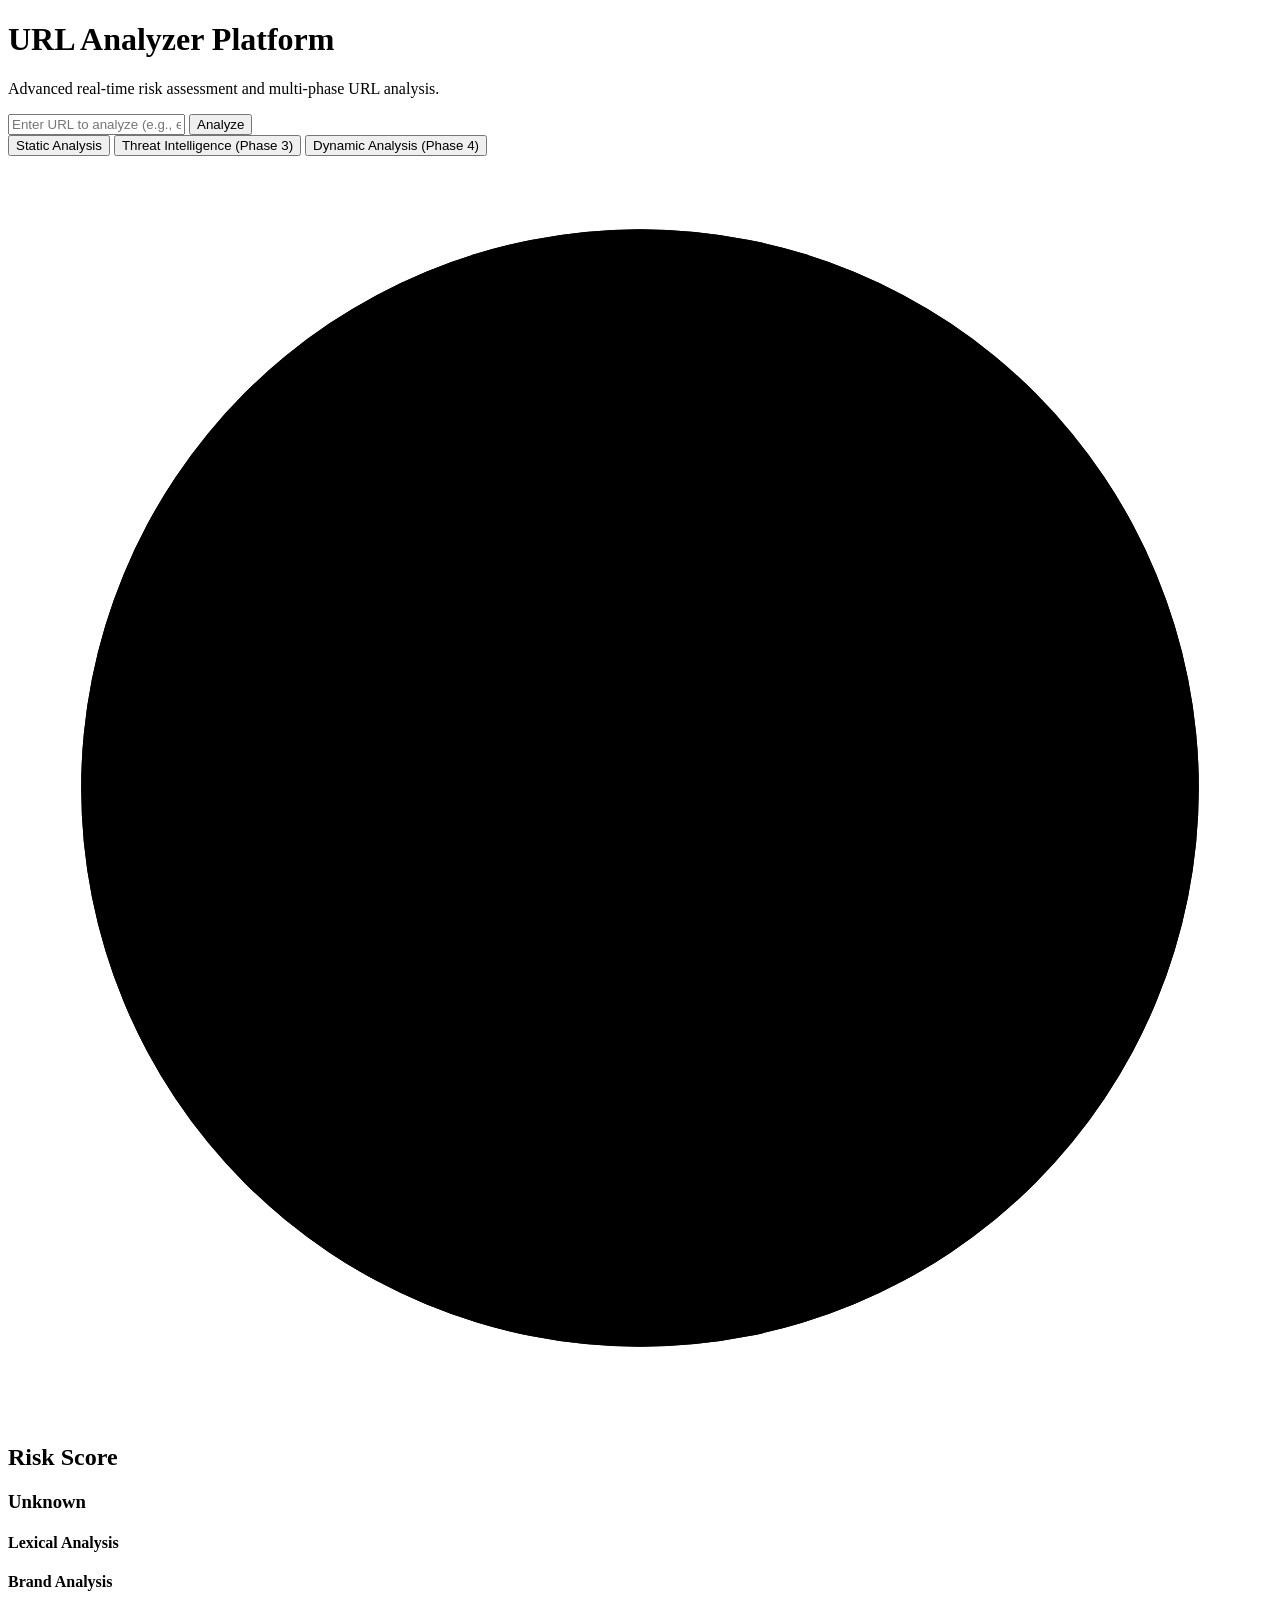
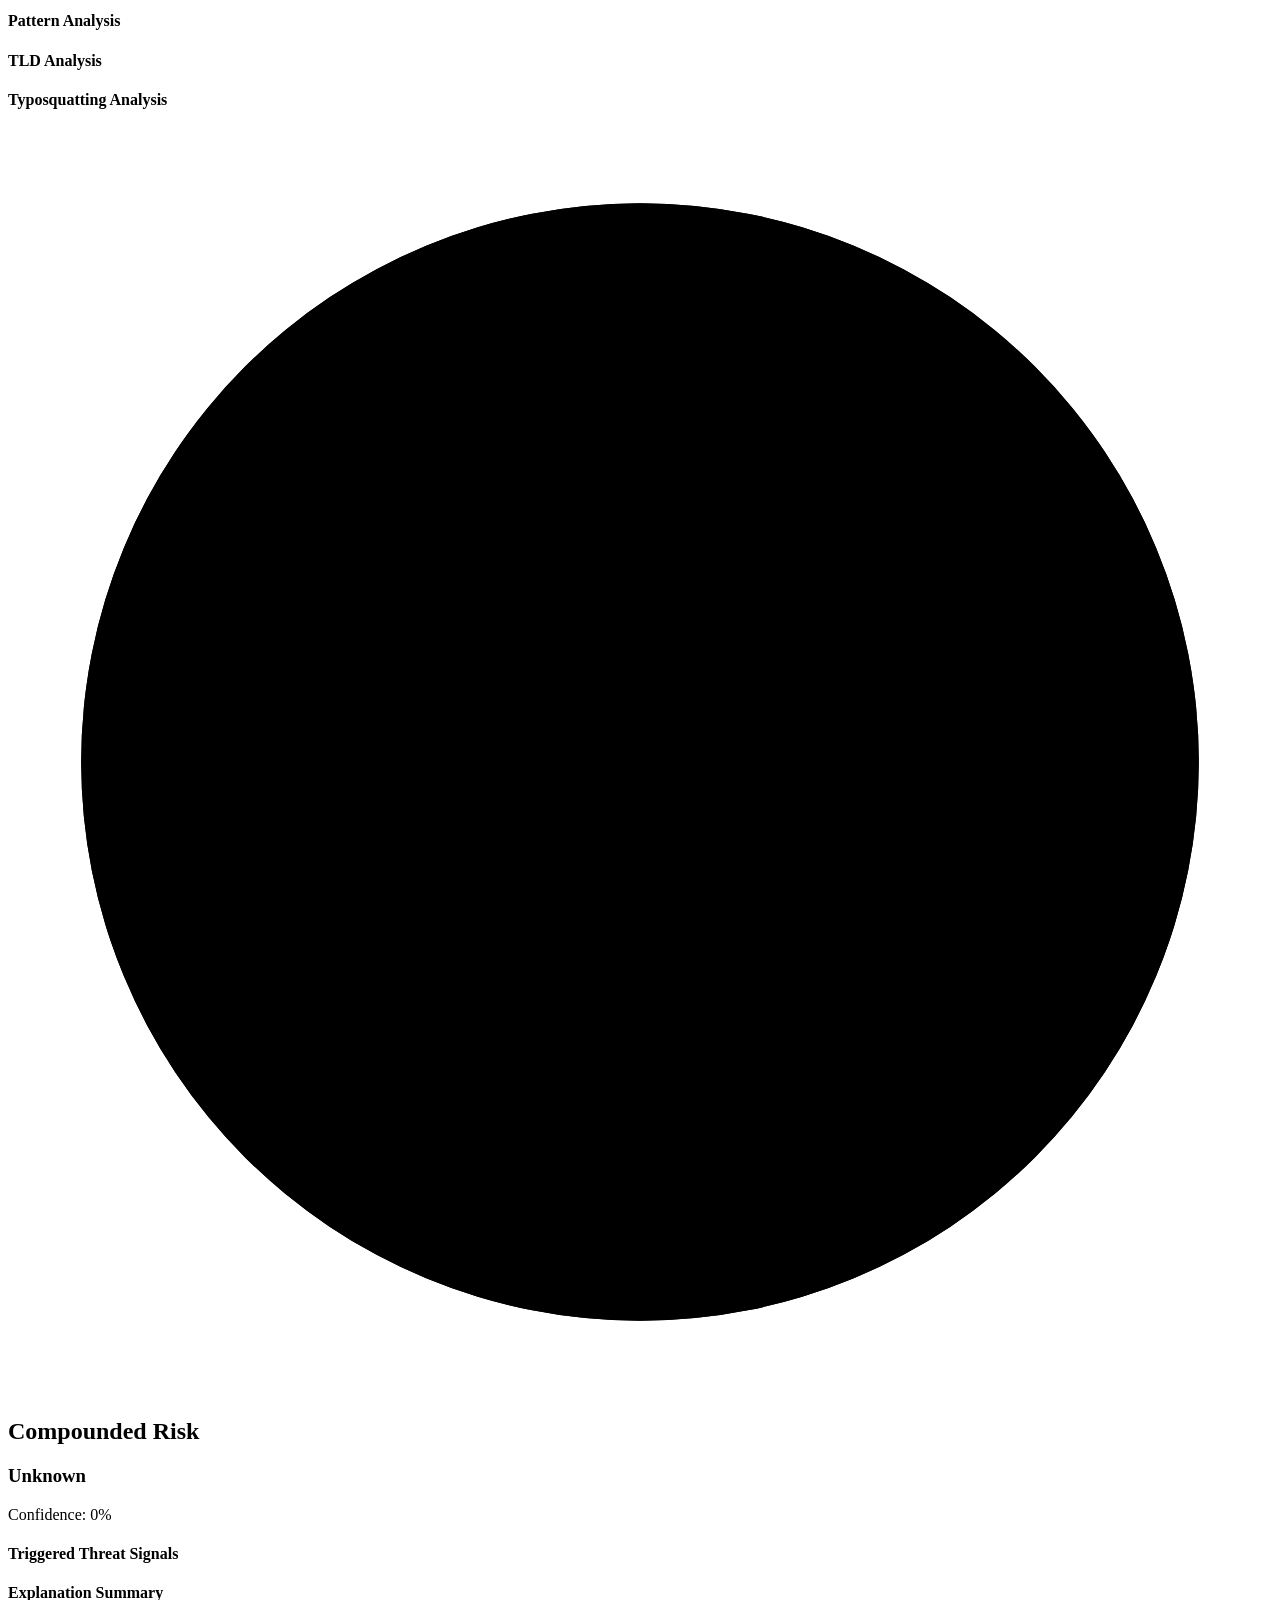
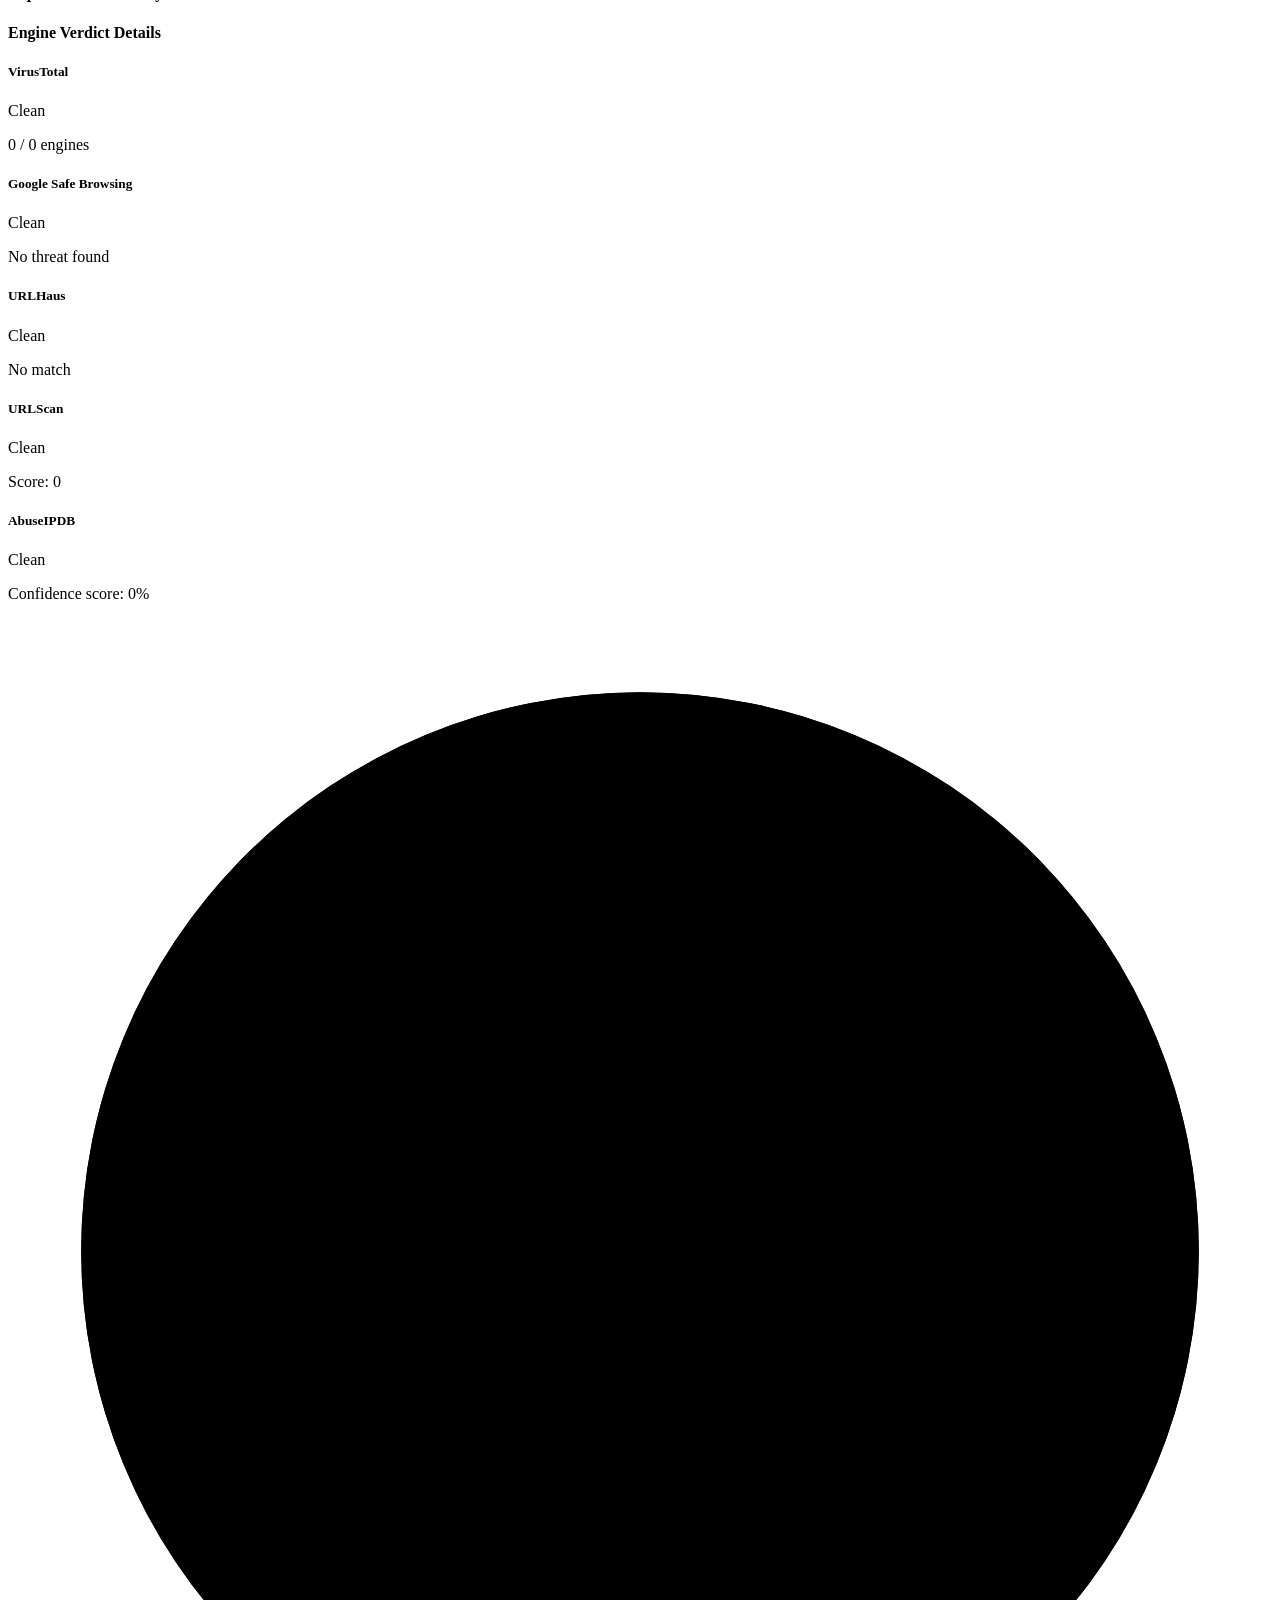
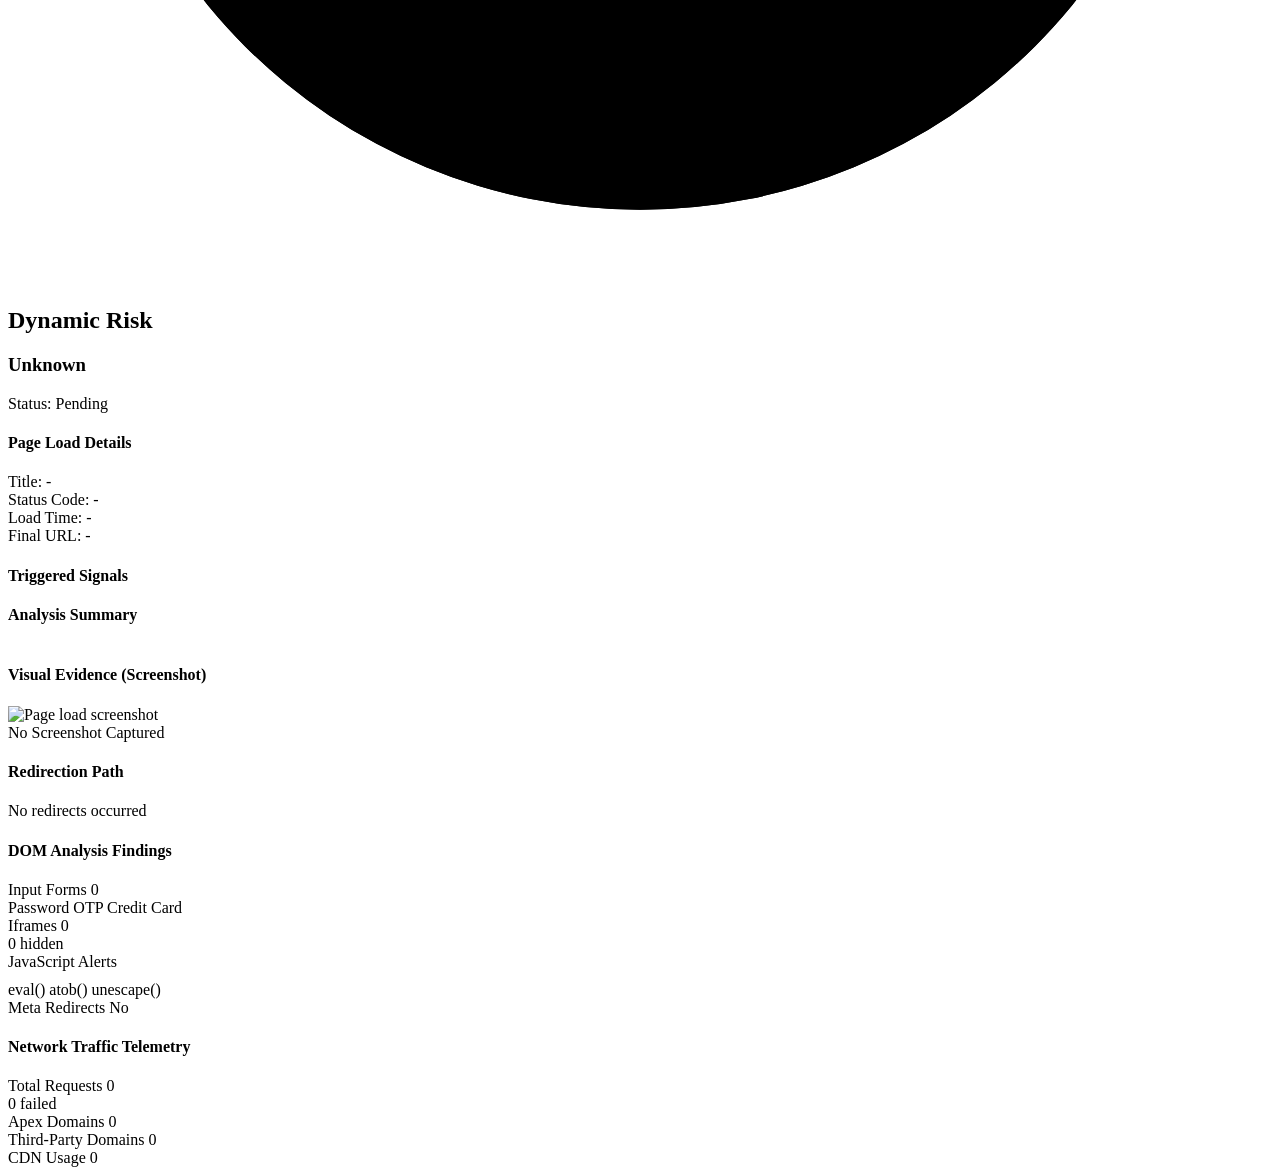
==== src/static/index.html @ 893cad40 "feat: complete Phase 4 dynamic analysis implementation and UI visualization" ====
<!DOCTYPE html>
<html lang="en">
<head>
    <meta charset="UTF-8">
    <meta name="viewport" content="width=device-width, initial-scale=1.0">
    <title>Enterprise URL Safety Analyzer</title>
    <link rel="preconnect" href="https://fonts.googleapis.com">
    <link rel="preconnect" href="https://fonts.gstatic.com" crossorigin>
    <link href="https://fonts.googleapis.com/css2?family=Outfit:wght@300;400;500;600;700;800&family=Space+Grotesk:wght@400;500;700&display=swap" rel="stylesheet">
    <link rel="stylesheet" href="/static/style.css">
</head>
<body>
    <div class="background-blobs">
        <div class="blob blob-1"></div>
        <div class="blob blob-2"></div>
        <div class="blob blob-3"></div>
    </div>
    
    <div class="container">
        <header class="header">
            <h1>URL Analyzer Platform</h1>
            <p>Advanced real-time risk assessment and multi-phase URL analysis.</p>
        </header>

        <main>
            <form id="analyze-form" class="search-form">
                <div class="input-group">
                    <input type="text" id="url-input" placeholder="Enter URL to analyze (e.g., example.com)" required autocomplete="off">
                    <button type="submit" id="analyze-btn">
                        <span class="btn-text">Analyze</span>
                        <div class="spinner hidden" id="spinner"></div>
                    </button>
                </div>
                <div id="error-message" class="error-message hidden"></div>
            </form>

            <section id="results-section" class="results-section hidden">
                
                <div class="tabs-container">
                    <button class="tab-btn active" data-tab="static-tab">Static Analysis</button>
                    <button class="tab-btn" data-tab="threat-tab">Threat Intelligence (Phase 3)</button>
                    <button class="tab-btn" data-tab="dynamic-tab">Dynamic Analysis (Phase 4)</button>
                </div>

                <div id="static-tab" class="tab-content">
                    <div class="dashboard">
                        <div class="score-card" id="score-card">
                            <div class="score-circle">
                                <svg viewBox="0 0 36 36" class="circular-chart">
                                    <path class="circle-bg" d="M18 2.0845 a 15.9155 15.9155 0 0 1 0 31.831 a 15.9155 15.9155 0 0 1 0 -31.831" />
                                    <path class="circle" id="score-path" stroke-dasharray="0, 100" d="M18 2.0845 a 15.9155 15.9155 0 0 1 0 31.831 a 15.9155 15.9155 0 0 1 0 -31.831" />
                                    <text x="18" y="20.35" class="percentage" id="score-value">0</text>
                                </svg>
                            </div>
                            <div class="risk-info">
                                <h2>Risk Score</h2>
                                <h3 id="risk-level-text" class="risk-level">Unknown</h3>
                            </div>
                        </div>
                    </div>

                    <div class="phases-grid">
                        <div class="phase-card" id="phase-lexical">
                            <h4>Lexical Analysis</h4>
                            <ul class="summary-list" id="list-lexical"></ul>
                        </div>
                        <div class="phase-card" id="phase-brand">
                            <h4>Brand Analysis</h4>
                            <ul class="summary-list" id="list-brand"></ul>
                        </div>
                        <div class="phase-card" id="phase-pattern">
                            <h4>Pattern Analysis</h4>
                            <ul class="summary-list" id="list-pattern"></ul>
                        </div>
                        <div class="phase-card" id="phase-tld">
                            <h4>TLD Analysis</h4>
                            <ul class="summary-list" id="list-tld"></ul>
                        </div>
                        <div class="phase-card" id="phase-typo">
                            <h4>Typosquatting Analysis</h4>
                            <ul class="summary-list" id="list-typo"></ul>
                        </div>
                    </div>
                </div>

                <div id="threat-tab" class="tab-content hidden">
                    <div class="threat-layout">
                        
                        <div class="threat-main-cards">
                            <div class="score-card" id="threat-score-card">
                                <div class="score-circle">
                                    <svg viewBox="0 0 36 36" class="circular-chart">
                                        <path class="circle-bg" d="M18 2.0845 a 15.9155 15.9155 0 0 1 0 31.831 a 15.9155 15.9155 0 0 1 0 -31.831" />
                                        <path class="circle" id="threat-score-path" stroke-dasharray="0, 100" d="M18 2.0845 a 15.9155 15.9155 0 0 1 0 31.831 a 15.9155 15.9155 0 0 1 0 -31.831" />
                                        <text x="18" y="20.35" class="percentage" id="threat-score-value">0</text>
                                    </svg>
                                </div>
                                <div class="risk-info">
                                    <h2>Compounded Risk</h2>
                                    <h3 id="threat-risk-level-text" class="risk-level">Unknown</h3>
                                    <div class="meta-row">
                                        <span class="meta-label">Confidence:</span>
                                        <span id="threat-confidence" class="meta-value">0%</span>
                                    </div>
                                </div>
                            </div>

                            <div class="detail-card">
                                <h4>Triggered Threat Signals</h4>
                                <div class="badge-container" id="triggered-signals-container"></div>
                            </div>
                        </div>

                        <div class="detail-card summary-card">
                            <h4>Explanation Summary</h4>
                            <div class="summary-bullets" id="threat-summary-details"></div>
                        </div>

                        <div class="detail-card">
                            <h4>Engine Verdict Details</h4>
                            <div class="engines-grid">
                                <div class="engine-card" id="card-vt">
                                    <h5>VirusTotal</h5>
                                    <div class="status-pill status-clean" id="engine-vt-status">Clean</div>
                                    <p class="engine-sub" id="engine-vt-detail">0 / 0 engines</p>
                                </div>
                                <div class="engine-card" id="card-gsb">
                                    <h5>Google Safe Browsing</h5>
                                    <div class="status-pill status-clean" id="engine-gsb-status">Clean</div>
                                    <p class="engine-sub" id="engine-gsb-detail">No threat found</p>
                                </div>
                                <div class="engine-card" id="card-urlhaus">
                                    <h5>URLHaus</h5>
                                    <div class="status-pill status-clean" id="engine-urlhaus-status">Clean</div>
                                    <p class="engine-sub" id="engine-urlhaus-detail">No match</p>
                                </div>
                                <div class="engine-card" id="card-urlscan">
                                    <h5>URLScan</h5>
                                    <div class="status-pill status-clean" id="engine-urlscan-status">Clean</div>
                                    <p class="engine-sub" id="engine-urlscan-detail">Score: 0</p>
                                </div>
                                <div class="engine-card" id="card-abuseipdb">
                                    <h5>AbuseIPDB</h5>
                                    <div class="status-pill status-clean" id="engine-abuseipdb-status">Clean</div>
                                    <p class="engine-sub" id="engine-abuseipdb-detail">Confidence score: 0%</p>
                                </div>
                            </div>
                        </div>

                    </div>
                </div>

                <div id="dynamic-tab" class="tab-content hidden">
                    <div class="threat-layout">
                        <!-- Row 1: Score & Metrics -->
                        <div class="threat-main-cards">
                            <div class="score-card" id="dynamic-score-card">
                                <div class="score-circle">
                                    <svg viewBox="0 0 36 36" class="circular-chart">
                                        <path class="circle-bg" d="M18 2.0845 a 15.9155 15.9155 0 0 1 0 31.831 a 15.9155 15.9155 0 0 1 0 -31.831" />
                                        <path class="circle" id="dynamic-score-path" stroke-dasharray="0, 100" d="M18 2.0845 a 15.9155 15.9155 0 0 1 0 31.831 a 15.9155 15.9155 0 0 1 0 -31.831" />
                                        <text x="18" y="20.35" class="percentage" id="dynamic-score-value">0</text>
                                    </svg>
                                </div>
                                <div class="risk-info">
                                    <h2>Dynamic Risk</h2>
                                    <h3 id="dynamic-risk-level-text" class="risk-level">Unknown</h3>
                                    <div class="meta-row">
                                        <span class="meta-label">Status:</span>
                                        <span id="dynamic-status" class="meta-value">Pending</span>
                                    </div>
                                </div>
                            </div>

                            <div class="detail-card">
                                <h4>Page Load Details</h4>
                                <div class="metrics-list">
                                    <div class="metric-row">
                                        <span class="metric-label">Title:</span>
                                        <span id="dynamic-page-title" class="metric-value">-</span>
                                    </div>
                                    <div class="metric-row">
                                        <span class="metric-label">Status Code:</span>
                                        <span id="dynamic-status-code" class="metric-value">-</span>
                                    </div>
                                    <div class="metric-row">
                                        <span class="metric-label">Load Time:</span>
                                        <span id="dynamic-load-time" class="metric-value">-</span>
                                    </div>
                                    <div class="metric-row">
                                        <span class="metric-label">Final URL:</span>
                                        <span id="dynamic-final-url" class="metric-value" style="word-break: break-all;">-</span>
                                    </div>
                                </div>
                            </div>
                        </div>

                        <!-- Row 2: Explanations & Triggered Signals -->
                        <div class="threat-main-cards" style="grid-template-columns: 1fr 1fr;">
                            <div class="detail-card">
                                <h4>Triggered Signals</h4>
                                <div class="badge-container" id="dynamic-signals-container"></div>
                            </div>
                            <div class="detail-card">
                                <h4>Analysis Summary</h4>
                                <div class="summary-bullets" id="dynamic-summary-details"></div>
                            </div>
                        </div>

                        <!-- Row 3: Screenshot & Redirect timeline -->
                        <div class="dynamic-visual-grid">
                            <div class="detail-card" style="display: flex; flex-direction: column;">
                                <h4>Visual Evidence (Screenshot)</h4>
                                <div class="screenshot-container">
                                    <img id="dynamic-screenshot-img" src="" alt="Page load screenshot" class="screenshot-preview hidden">
                                    <div id="dynamic-screenshot-placeholder" class="screenshot-placeholder">
                                        <span>No Screenshot Captured</span>
                                    </div>
                                </div>
                            </div>

                            <div class="detail-card">
                                <h4>Redirection Path</h4>
                                <div class="timeline" id="dynamic-redirect-chain">
                                    <div class="timeline-empty">No redirects occurred</div>
                                </div>
                            </div>
                        </div>

                        <!-- Row 4: DOM & Network Details -->
                        <div class="dynamic-telemetry-grid">
                            <div class="detail-card">
                                <h4>DOM Analysis Findings</h4>
                                <div class="findings-grid">
                                    <div class="finding-item">
                                        <span class="finding-title">Input Forms</span>
                                        <span id="dom-form-count" class="finding-value">0</span>
                                        <div class="finding-sub">
                                            <span id="dom-has-password" class="sub-badge">Password</span>
                                            <span id="dom-has-otp" class="sub-badge">OTP</span>
                                            <span id="dom-has-card" class="sub-badge">Credit Card</span>
                                        </div>
                                    </div>
                                    <div class="finding-item">
                                        <span class="finding-title">Iframes</span>
                                        <span id="dom-iframe-count" class="finding-value">0</span>
                                        <div class="finding-sub">
                                            <span id="dom-hidden-iframes" class="sub-text">0 hidden</span>
                                        </div>
                                    </div>
                                    <div class="finding-item">
                                        <span class="finding-title">JavaScript Alerts</span>
                                        <div class="finding-sub" style="margin-top: 10px;">
                                            <span id="dom-has-eval" class="alert-badge">eval()</span>
                                            <span id="dom-has-atob" class="alert-badge">atob()</span>
                                            <span id="dom-has-unescape" class="alert-badge">unescape()</span>
                                        </div>
                                    </div>
                                    <div class="finding-item">
                                        <span class="finding-title">Meta Redirects</span>
                                        <span id="dom-has-meta-refresh" class="finding-value">No</span>
                                        <p id="dom-meta-refresh-target" class="finding-sub-text" style="word-break: break-all; font-size: 11px;"></p>
                                    </div>
                                </div>
                            </div>

                            <div class="detail-card">
                                <h4>Network Traffic Telemetry</h4>
                                <div class="findings-grid">
                                    <div class="finding-item">
                                        <span class="finding-title">Total Requests</span>
                                        <span id="net-request-count" class="finding-value">0</span>
                                        <div class="finding-sub">
                                            <span id="net-failed-requests" class="sub-text">0 failed</span>
                                        </div>
                                    </div>
                                    <div class="finding-item">
                                        <span class="finding-title">Apex Domains</span>
                                        <span id="net-apex-count" class="finding-value">0</span>
                                        <div class="finding-sub" id="net-apex-list" style="max-height: 80px; overflow-y: auto; font-size: 11px; word-break: break-all;"></div>
                                    </div>
                                    <div class="finding-item">
                                        <span class="finding-title">Third-Party Domains</span>
                                        <span id="net-third-party-count" class="finding-value">0</span>
                                        <div class="finding-sub" id="net-third-party-list" style="max-height: 80px; overflow-y: auto; font-size: 11px; word-break: break-all;"></div>
                                    </div>
                                    <div class="finding-item">
                                        <span class="finding-title">CDN Usage</span>
                                        <span id="net-cdn-count" class="finding-value">0</span>
                                        <div class="finding-sub" id="net-cdn-list" style="max-height: 80px; overflow-y: auto; font-size: 11px; word-break: break-all;"></div>
                                    </div>
                                </div>
                            </div>
                        </div>

                    </div>
                </div>

            </section>
        </main>
    </div>

    <script src="/static/script.js?v=1.0.1"></script>
</body>
</html>
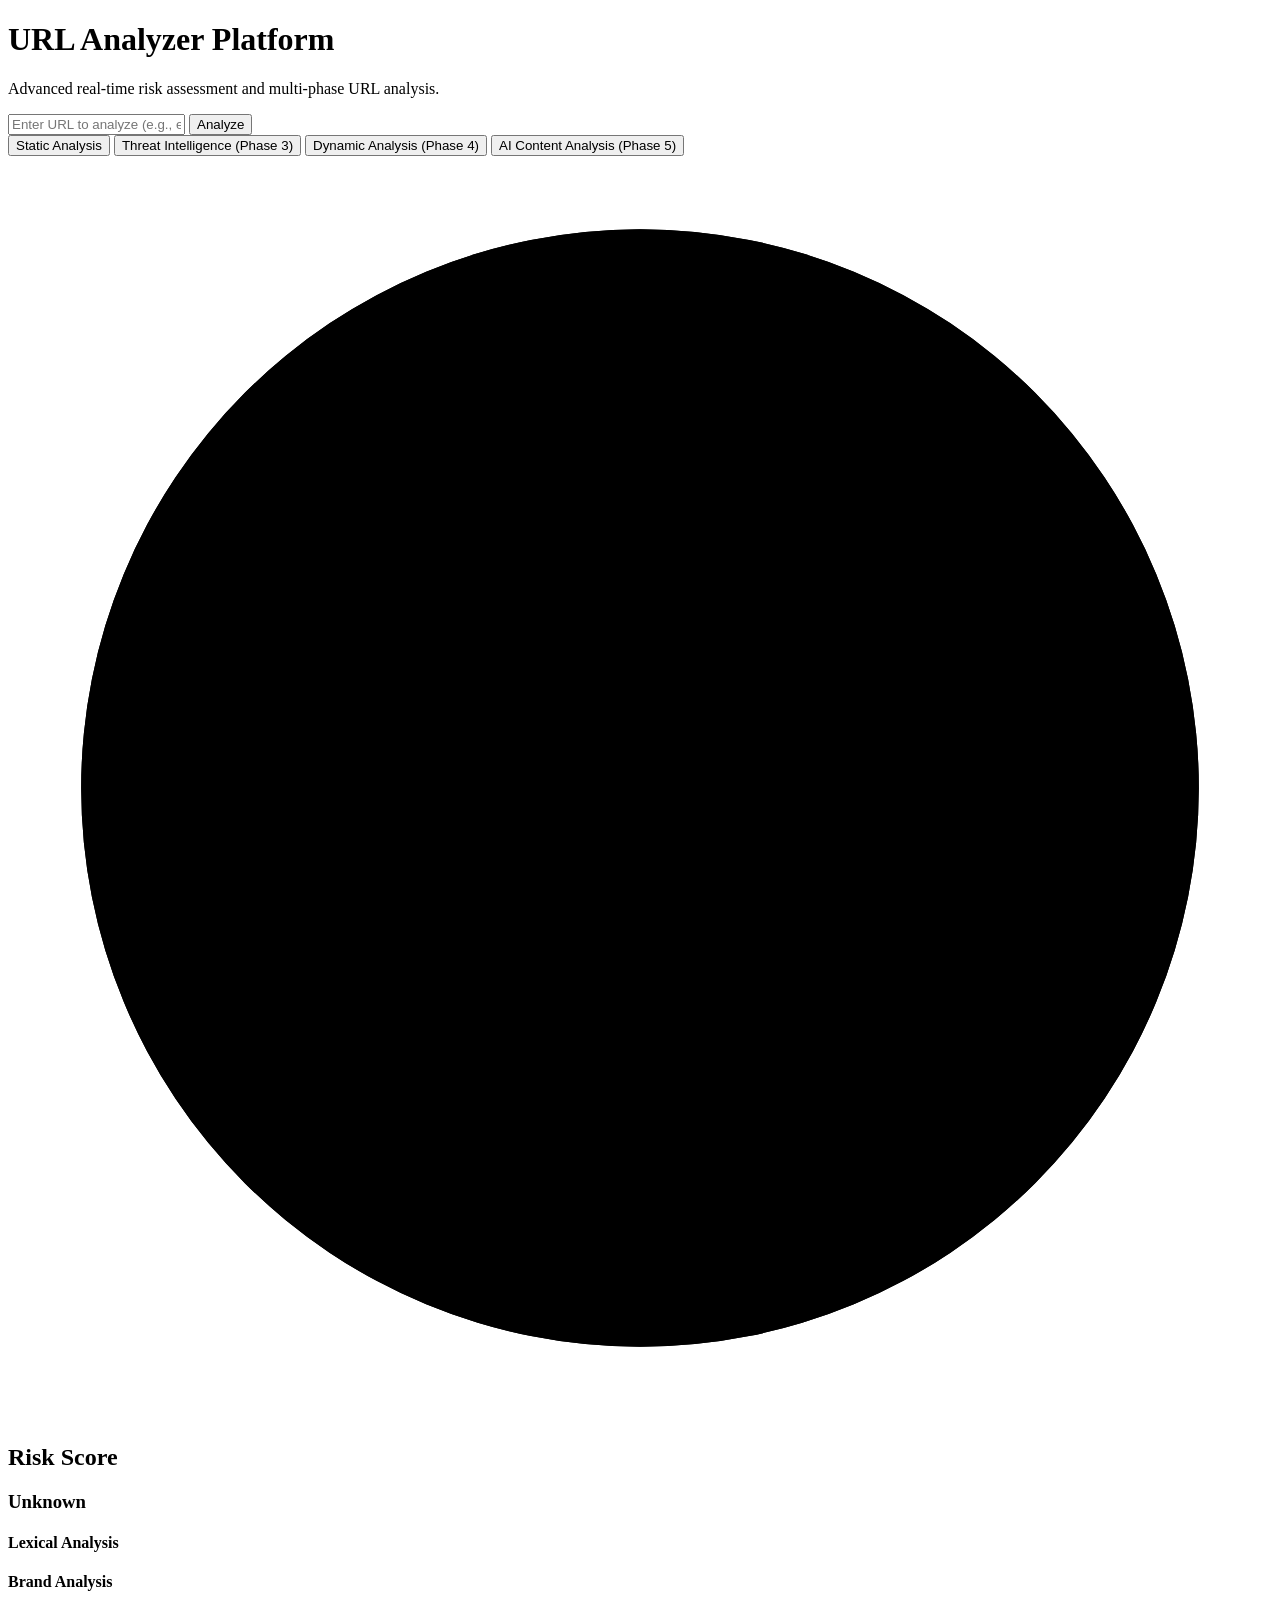
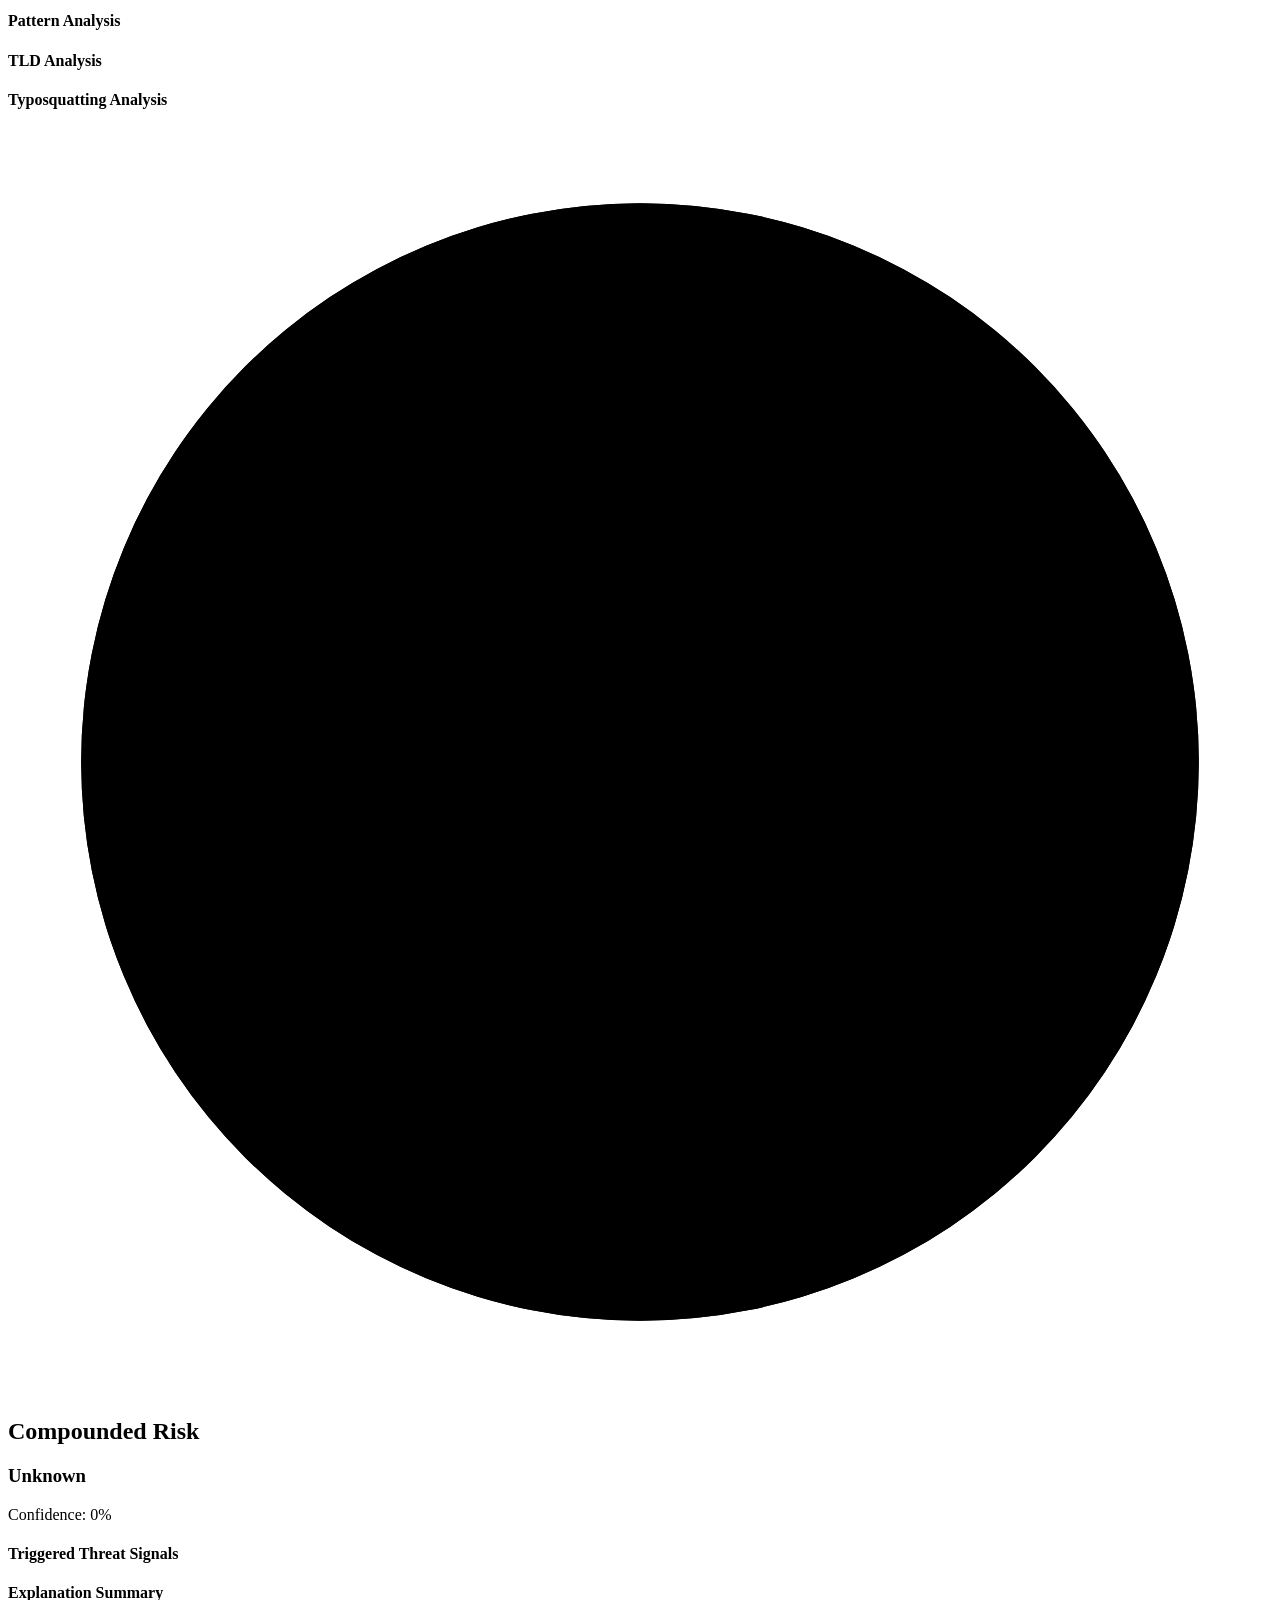
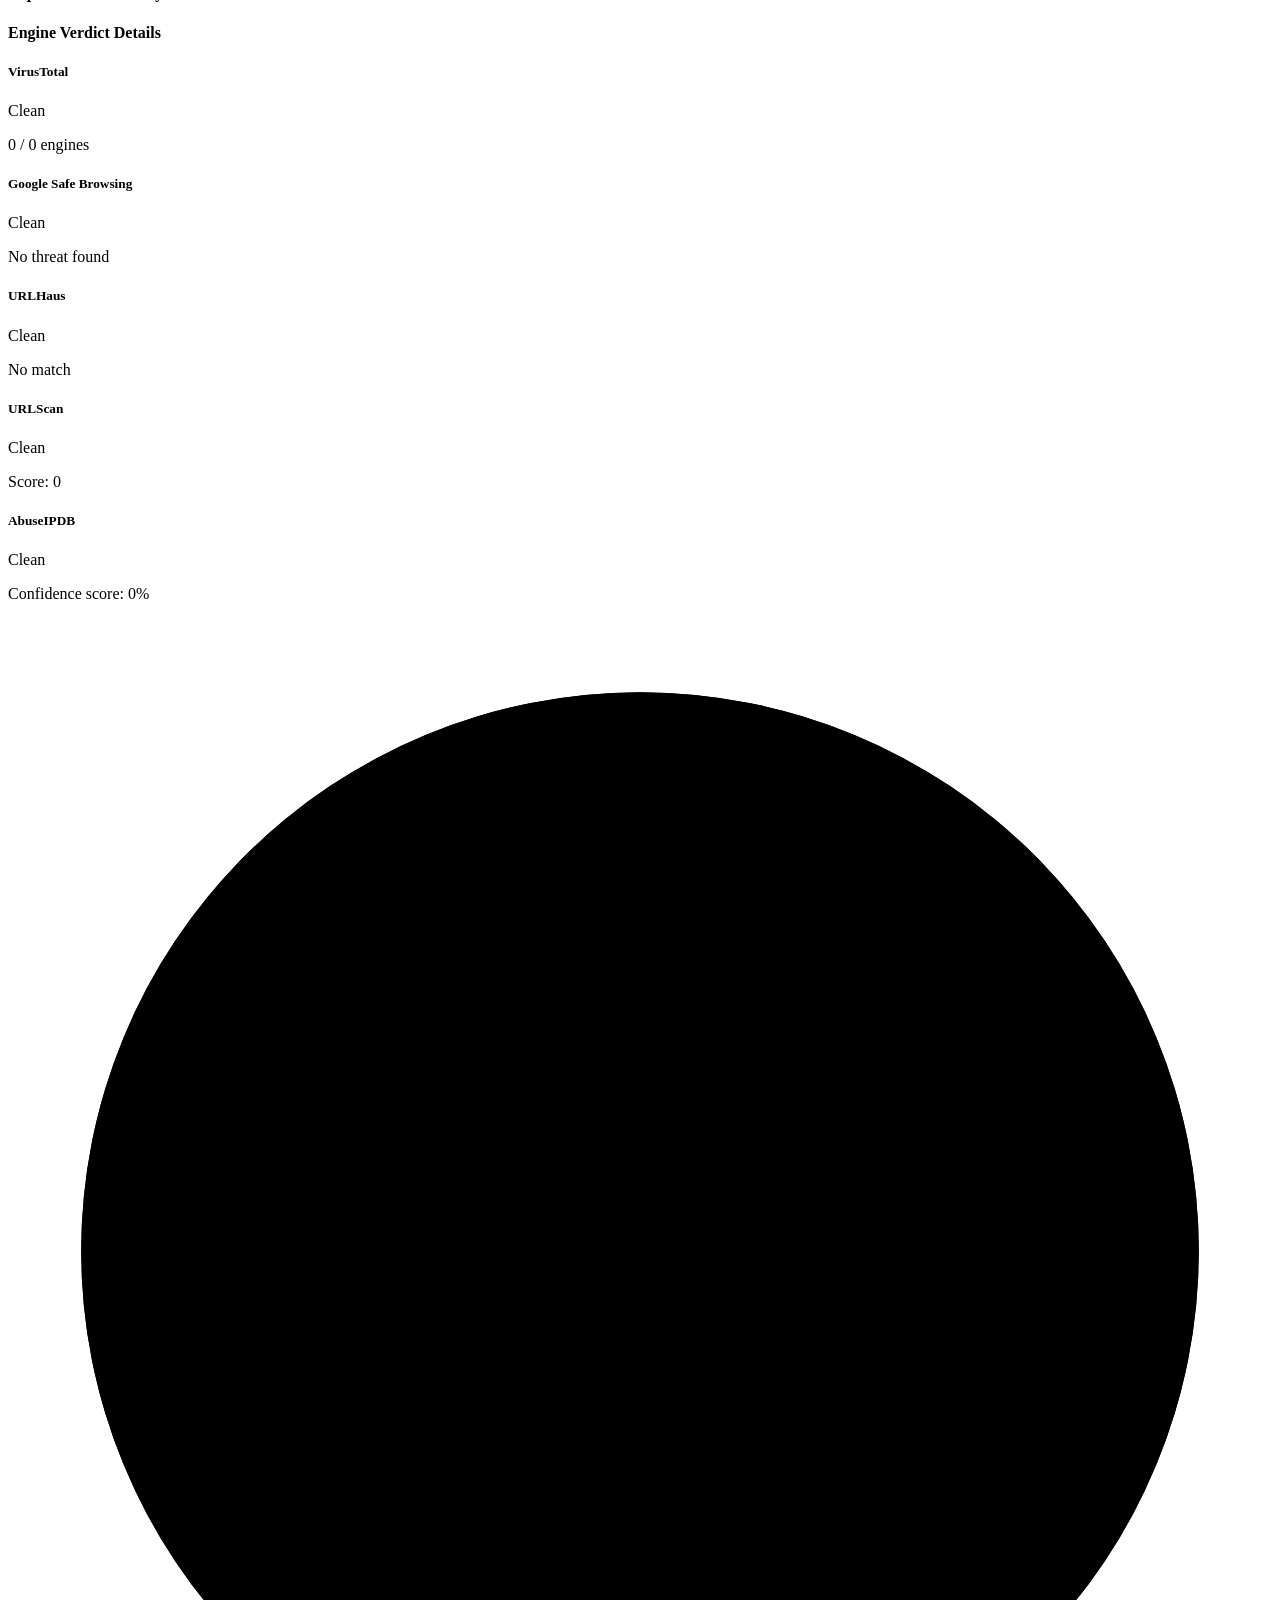
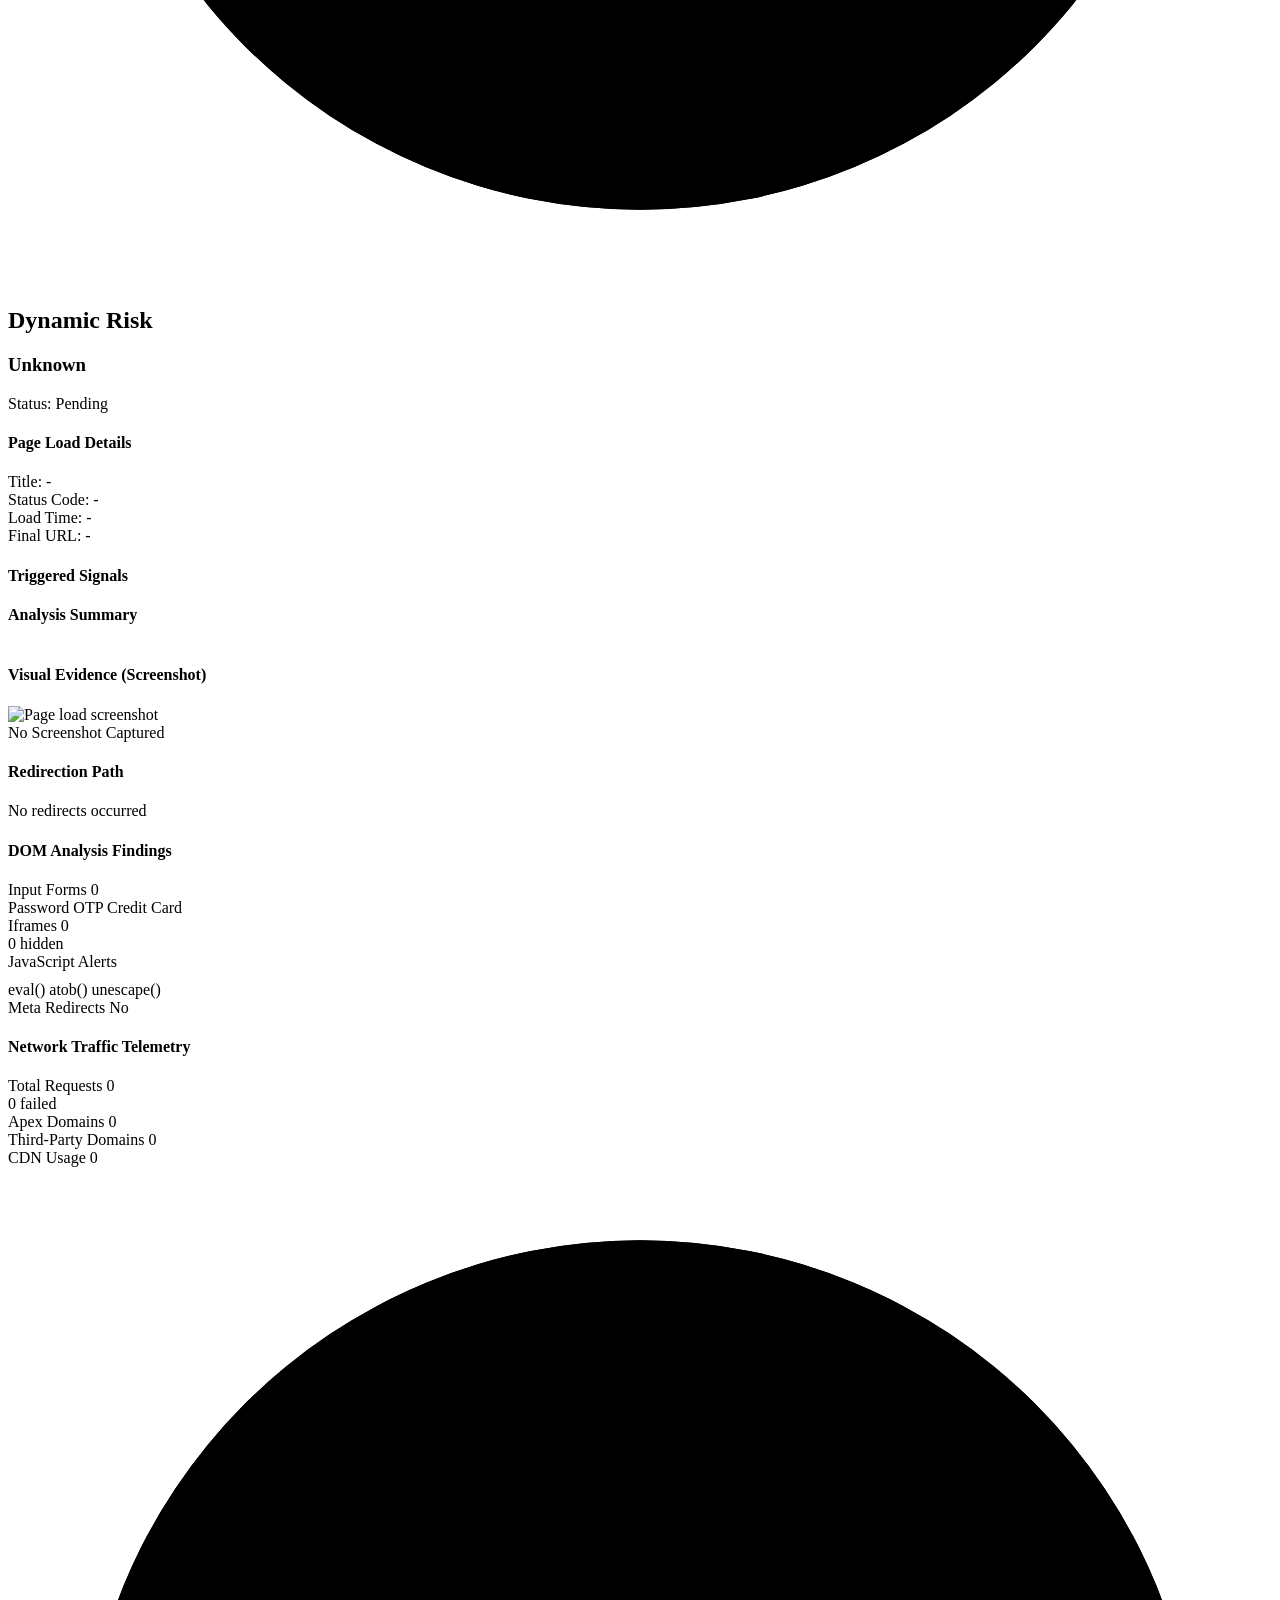
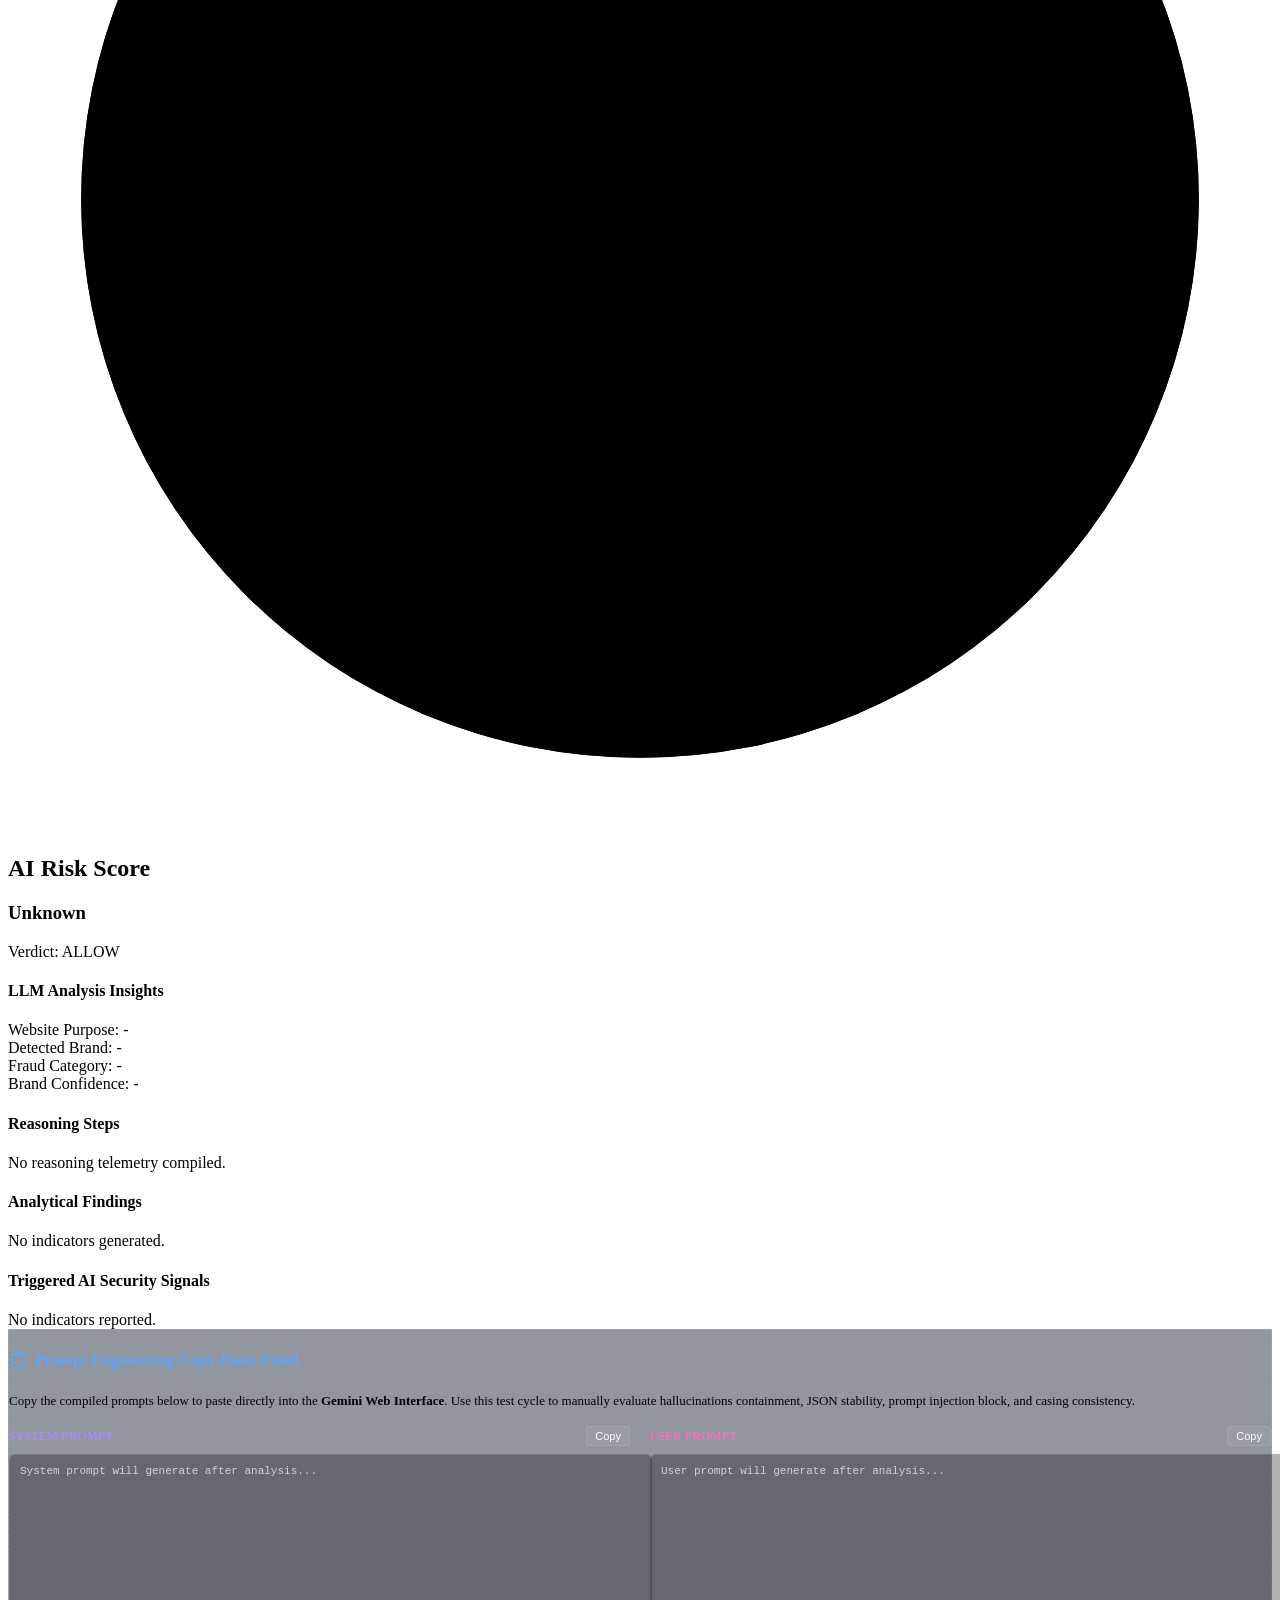
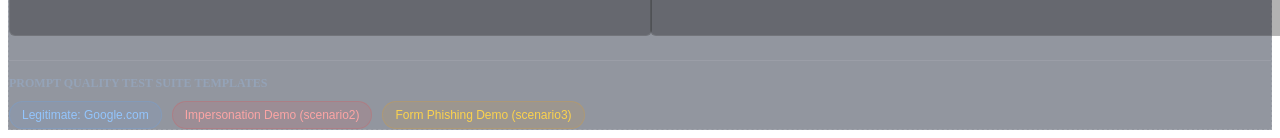
==== commit c7bc17a1: "feat: integrate Phase 5 AI Content Analysis & Prompt Testing Panel into the Web UI" ====
--- a/src/static/index.html
+++ b/src/static/index.html
@@ -40,6 +40,7 @@
                     <button class="tab-btn active" data-tab="static-tab">Static Analysis</button>
                     <button class="tab-btn" data-tab="threat-tab">Threat Intelligence (Phase 3)</button>
                     <button class="tab-btn" data-tab="dynamic-tab">Dynamic Analysis (Phase 4)</button>
+                    <button class="tab-btn" data-tab="ai-tab">AI Content Analysis (Phase 5)</button>
                 </div>
 
                 <div id="static-tab" class="tab-content">
@@ -296,6 +297,118 @@
                     </div>
                 </div>
 
+                <div id="ai-tab" class="tab-content hidden">
+                    <div class="threat-layout">
+                        <!-- Row 1: AI Score & Verdict Details -->
+                        <div class="threat-main-cards">
+                            <div class="score-card" id="ai-score-card">
+                                <div class="score-circle">
+                                    <svg viewBox="0 0 36 36" class="circular-chart">
+                                        <path class="circle-bg" d="M18 2.0845 a 15.9155 15.9155 0 0 1 0 31.831 a 15.9155 15.9155 0 0 1 0 -31.831" />
+                                        <path class="circle" id="ai-score-path" stroke-dasharray="0, 100" d="M18 2.0845 a 15.9155 15.9155 0 0 1 0 31.831 a 15.9155 15.9155 0 0 1 0 -31.831" />
+                                        <text x="18" y="20.35" class="percentage" id="ai-score-value">0</text>
+                                    </svg>
+                                </div>
+                                <div class="risk-info">
+                                    <h2>AI Risk Score</h2>
+                                    <h3 id="ai-risk-level-text" class="risk-level">Unknown</h3>
+                                    <div class="meta-row">
+                                        <span class="meta-label">Verdict:</span>
+                                        <span id="ai-action-badge" class="status-pill status-clean">ALLOW</span>
+                                    </div>
+                                </div>
+                            </div>
+
+                            <div class="detail-card">
+                                <h4>LLM Analysis Insights</h4>
+                                <div class="metrics-list">
+                                    <div class="metric-row">
+                                        <span class="metric-label">Website Purpose:</span>
+                                        <span id="ai-website-purpose" class="metric-value">-</span>
+                                    </div>
+                                    <div class="metric-row">
+                                        <span class="metric-label">Detected Brand:</span>
+                                        <span id="ai-detected-brand" class="metric-value">-</span>
+                                    </div>
+                                    <div class="metric-row">
+                                        <span class="metric-label">Fraud Category:</span>
+                                        <span id="ai-fraud-category" class="metric-value">-</span>
+                                    </div>
+                                    <div class="metric-row">
+                                        <span class="metric-label">Brand Confidence:</span>
+                                        <span id="ai-brand-confidence" class="metric-value">-</span>
+                                    </div>
+                                </div>
+                            </div>
+                        </div>
+
+                        <!-- Row 2: Bullet Lists for Reasoning & Telemetry Findings -->
+                        <div class="threat-main-cards" style="grid-template-columns: 1fr 1fr;">
+                            <div class="detail-card">
+                                <h4>Reasoning Steps</h4>
+                                <div class="summary-bullets" id="ai-reasoning-details">
+                                    <div class="bullet-item">No reasoning telemetry compiled.</div>
+                                </div>
+                            </div>
+                            <div class="detail-card">
+                                <h4>Analytical Findings</h4>
+                                <div class="summary-bullets" id="ai-findings-details">
+                                    <div class="bullet-item">No indicators generated.</div>
+                                </div>
+                            </div>
+                        </div>
+
+                        <!-- Row 3: Generated Security Signals Table -->
+                        <div class="detail-card">
+                            <h4>Triggered AI Security Signals</h4>
+                            <div id="ai-signals-container" style="margin-top: 10px;">
+                                <div class="badge-container" id="ai-signals-badge-container">
+                                    <span class="no-signals">No indicators reported.</span>
+                                </div>
+                            </div>
+                        </div>
+
+                        <!-- Row 4: Prompt Copy-Paste Testing Panel -->
+                        <div class="detail-card prompt-testing-card" style="border: 1px dashed rgba(255, 255, 255, 0.15); background: rgba(15, 23, 42, 0.45);">
+                            <h4 style="color: #60a5fa; display: flex; align-items: center; gap: 8px;">
+                                <svg width="18" height="18" viewBox="0 0 24 24" fill="none" stroke="currentColor" stroke-width="2" stroke-linecap="round" stroke-linejoin="round" style="color: #60a5fa;"><rect width="8" height="4" x="8" y="2" rx="1" ry="1"/><path d="M16 4h2a2 2 0 0 1 2 2v14a2 2 0 0 1-2 2H6a2 2 0 0 1-2-2V6a2 2 0 0 1 2-2h2"/></svg>
+                                Prompt Engineering Copy-Paste Panel
+                            </h4>
+                            <p style="font-size: 13px; color: var(--text-muted); margin: 8px 0 16px 0; line-height: 1.5;">
+                                Copy the compiled prompts below to paste directly into the <strong>Gemini Web Interface</strong>. Use this test cycle to manually evaluate hallucinations containment, JSON stability, prompt injection block, and casing consistency.
+                            </p>
+
+                            <div style="display: grid; grid-template-columns: 1fr 1fr; gap: 20px; margin-bottom: 20px;">
+                                <div class="prompt-box">
+                                    <div style="display: flex; justify-content: space-between; align-items: center; margin-bottom: 8px;">
+                                        <span style="font-size: 12px; font-weight: 600; color: #a78bfa;">SYSTEM PROMPT</span>
+                                        <button class="copy-btn" id="copy-sys-btn" style="background: rgba(255,255,255,0.06); border: 1px solid rgba(255,255,255,0.1); border-radius: 4px; color: white; padding: 3px 8px; font-size: 11px; cursor: pointer; transition: all 0.2s;">Copy</button>
+                                    </div>
+                                    <textarea id="sys-prompt-text" style="width: 100%; height: 160px; background: rgba(0,0,0,0.3); border: 1px solid rgba(255,255,255,0.08); border-radius: 6px; color: #cbd5e1; font-family: monospace; font-size: 11px; padding: 10px; resize: none;" readonly>System prompt will generate after analysis...</textarea>
+                                </div>
+
+                                <div class="prompt-box">
+                                    <div style="display: flex; justify-content: space-between; align-items: center; margin-bottom: 8px;">
+                                        <span style="font-size: 12px; font-weight: 600; color: #f472b6;">USER PROMPT</span>
+                                        <button class="copy-btn" id="copy-user-btn" style="background: rgba(255,255,255,0.06); border: 1px solid rgba(255,255,255,0.1); border-radius: 4px; color: white; padding: 3px 8px; font-size: 11px; cursor: pointer; transition: all 0.2s;">Copy</button>
+                                    </div>
+                                    <textarea id="user-prompt-text" style="width: 100%; height: 160px; background: rgba(0,0,0,0.3); border: 1px solid rgba(255,255,255,0.08); border-radius: 6px; color: #cbd5e1; font-family: monospace; font-size: 11px; padding: 10px; resize: none;" readonly>User prompt will generate after analysis...</textarea>
+                                </div>
+                            </div>
+
+                            <div style="border-top: 1px solid rgba(255, 255, 255, 0.08); padding-top: 15px;">
+                                <span style="font-size: 12px; font-weight: 600; color: #94a3b8; display: block; margin-bottom: 10px;">PROMPT QUALITY TEST SUITE TEMPLATES</span>
+                                <div style="display: flex; flex-wrap: wrap; gap: 10px;" id="suite-templates-container">
+                                    <button class="template-btn" data-url="https://google.com" style="background: rgba(96, 165, 250, 0.1); border: 1px solid rgba(96, 165, 250, 0.2); border-radius: 20px; color: #93c5fd; padding: 6px 12px; font-size: 12px; cursor: pointer; transition: all 0.2s;">Legitimate: Google.com</button>
+                                    <button class="template-btn" data-url="http://scenario2.test" style="background: rgba(239, 68, 68, 0.1); border: 1px solid rgba(239, 68, 68, 0.2); border-radius: 20px; color: #fca5a5; padding: 6px 12px; font-size: 12px; cursor: pointer; transition: all 0.2s;">Impersonation Demo (scenario2)</button>
+                                    <button class="template-btn" data-url="http://scenario3.test" style="background: rgba(245, 158, 11, 0.1); border: 1px solid rgba(245, 158, 11, 0.2); border-radius: 20px; color: #fcd34d; padding: 6px 12px; font-size: 12px; cursor: pointer; transition: all 0.2s;">Form Phishing Demo (scenario3)</button>
+                                </div>
+                            </div>
+                        </div>
+
+                    </div>
+                </div>
+
             </section>
         </main>
     </div>
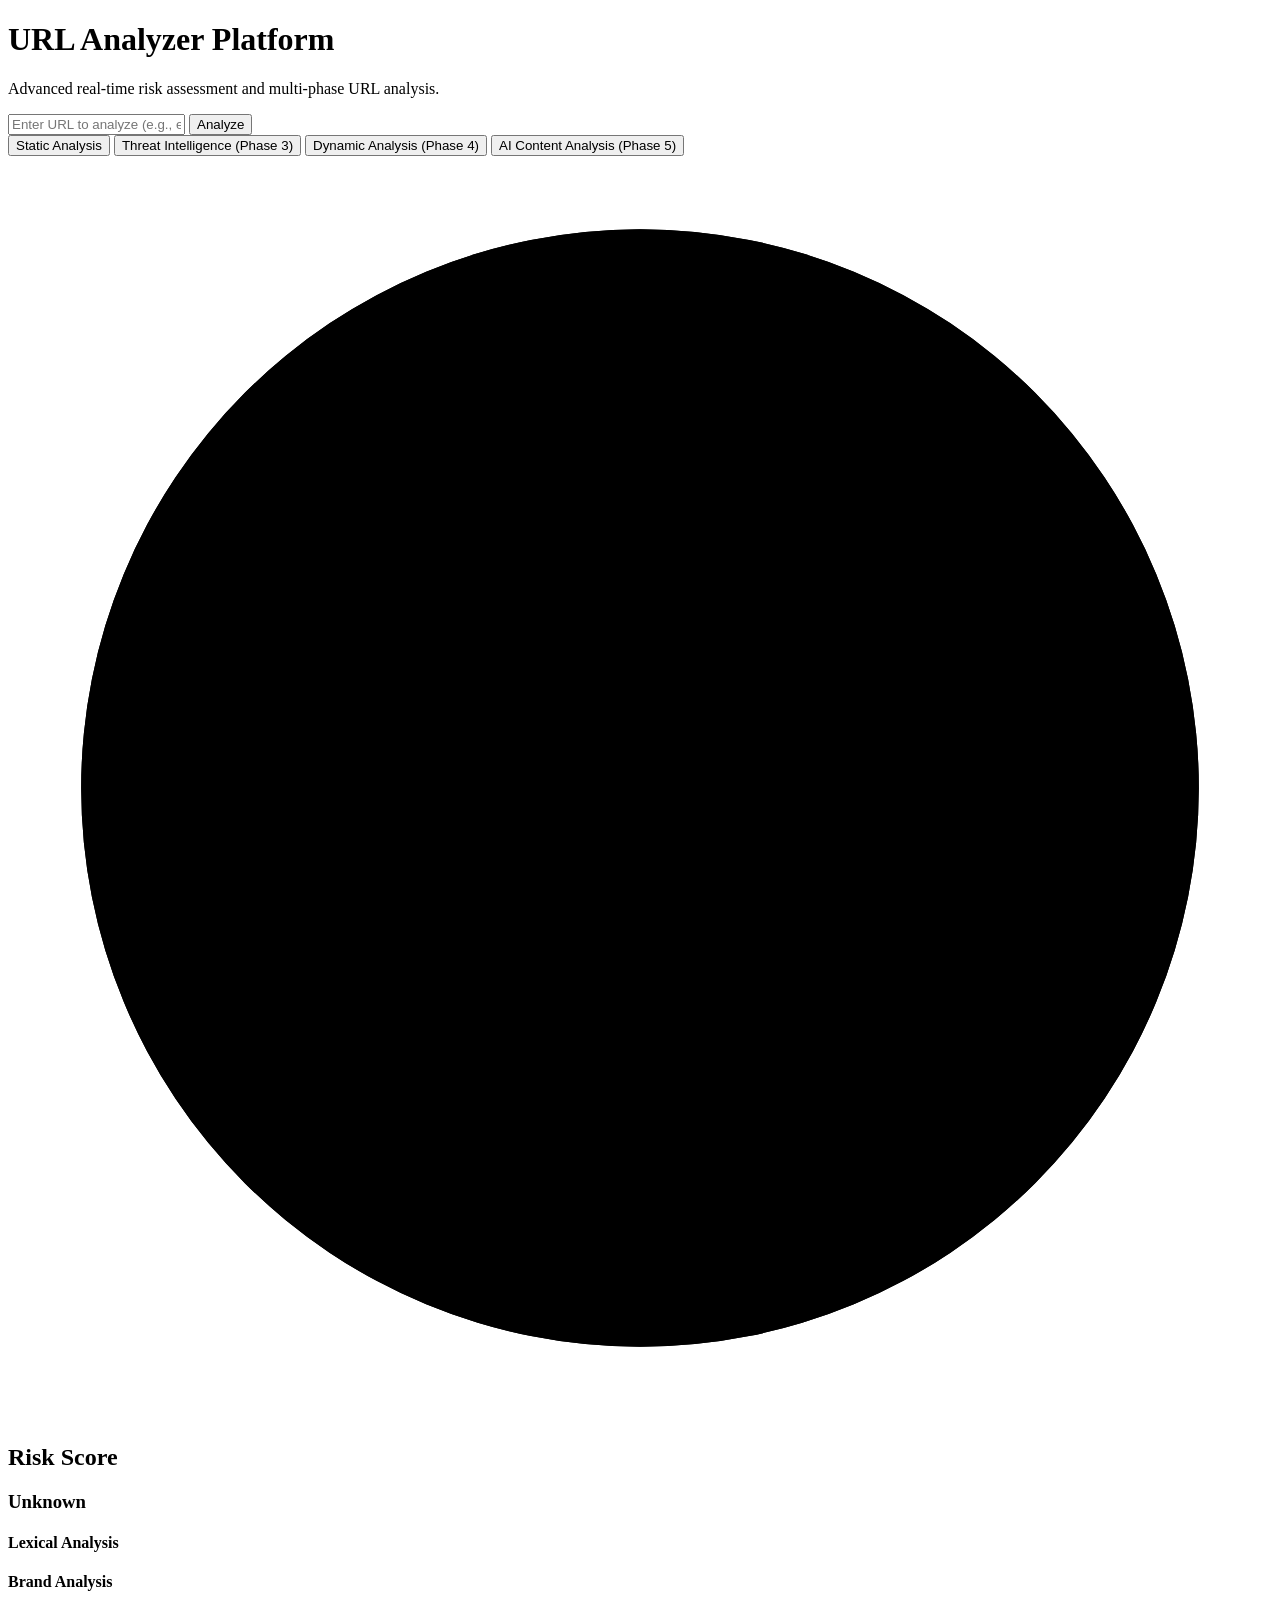
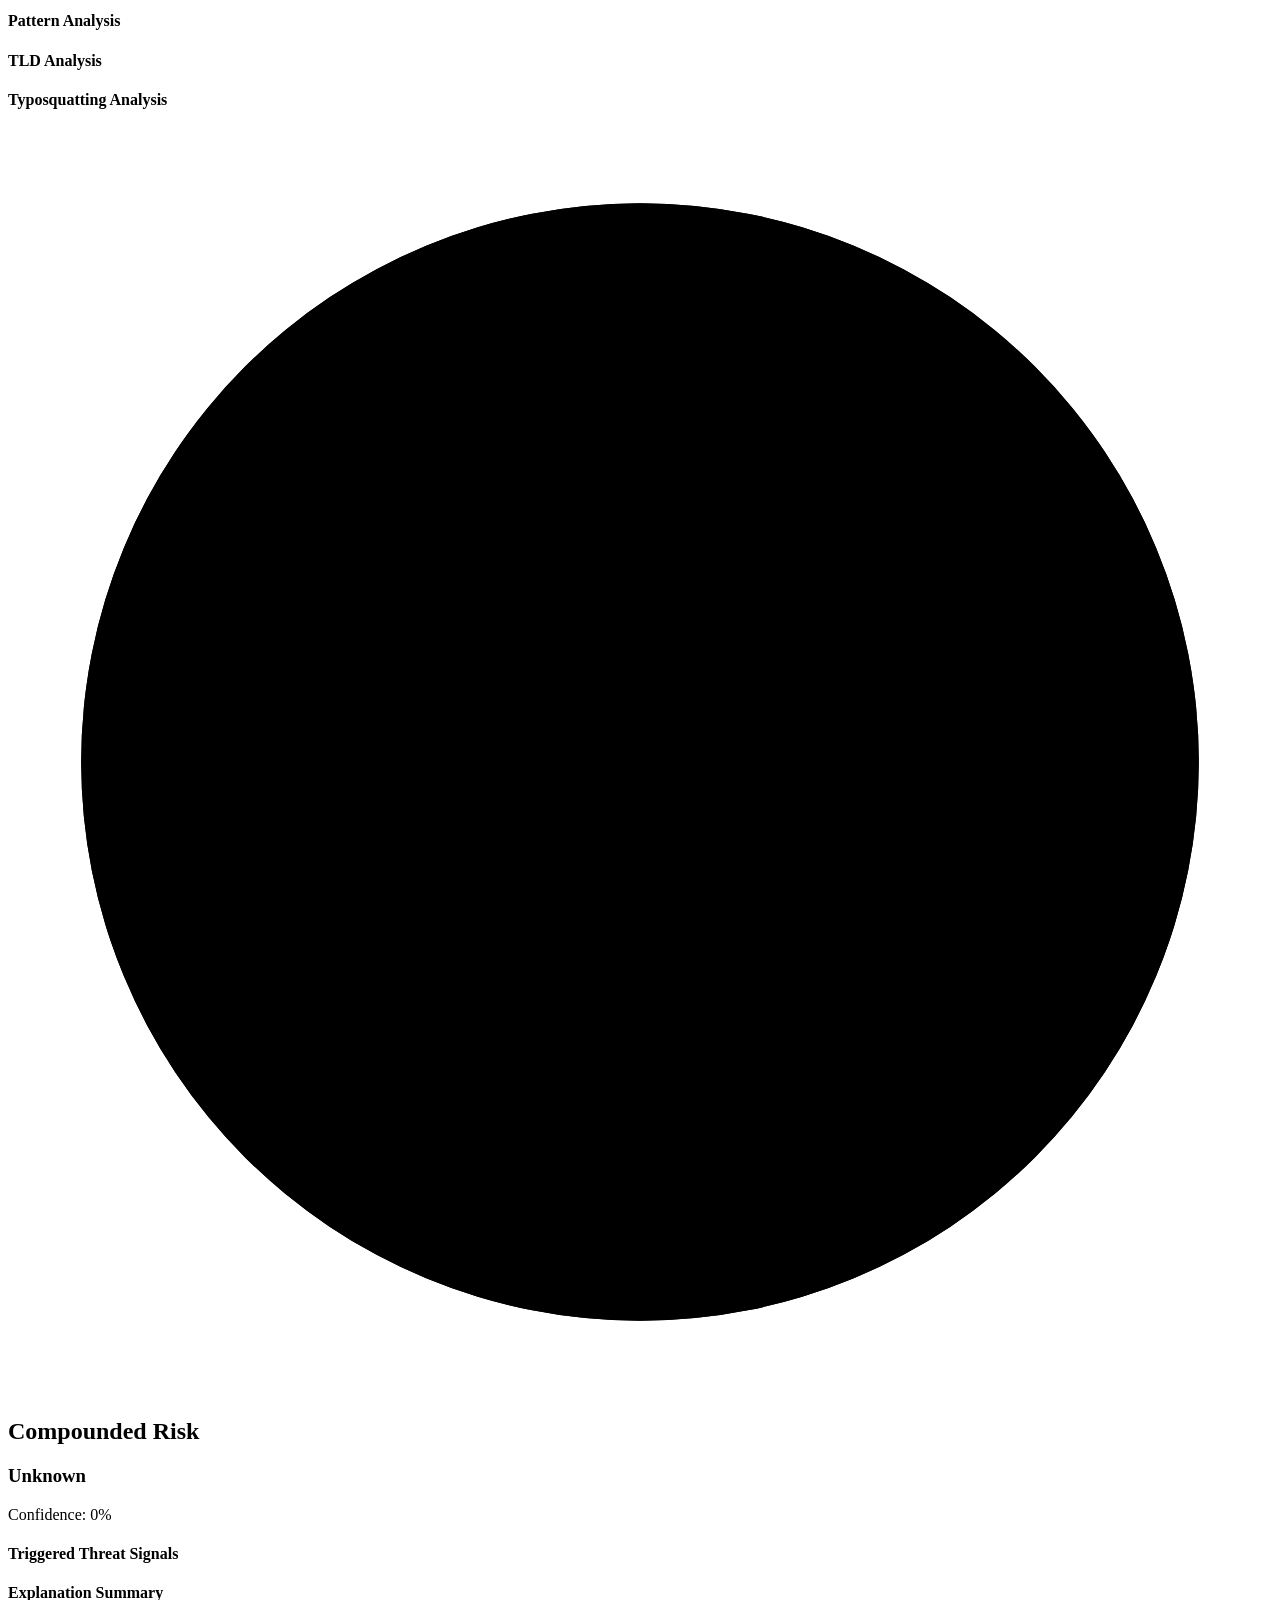
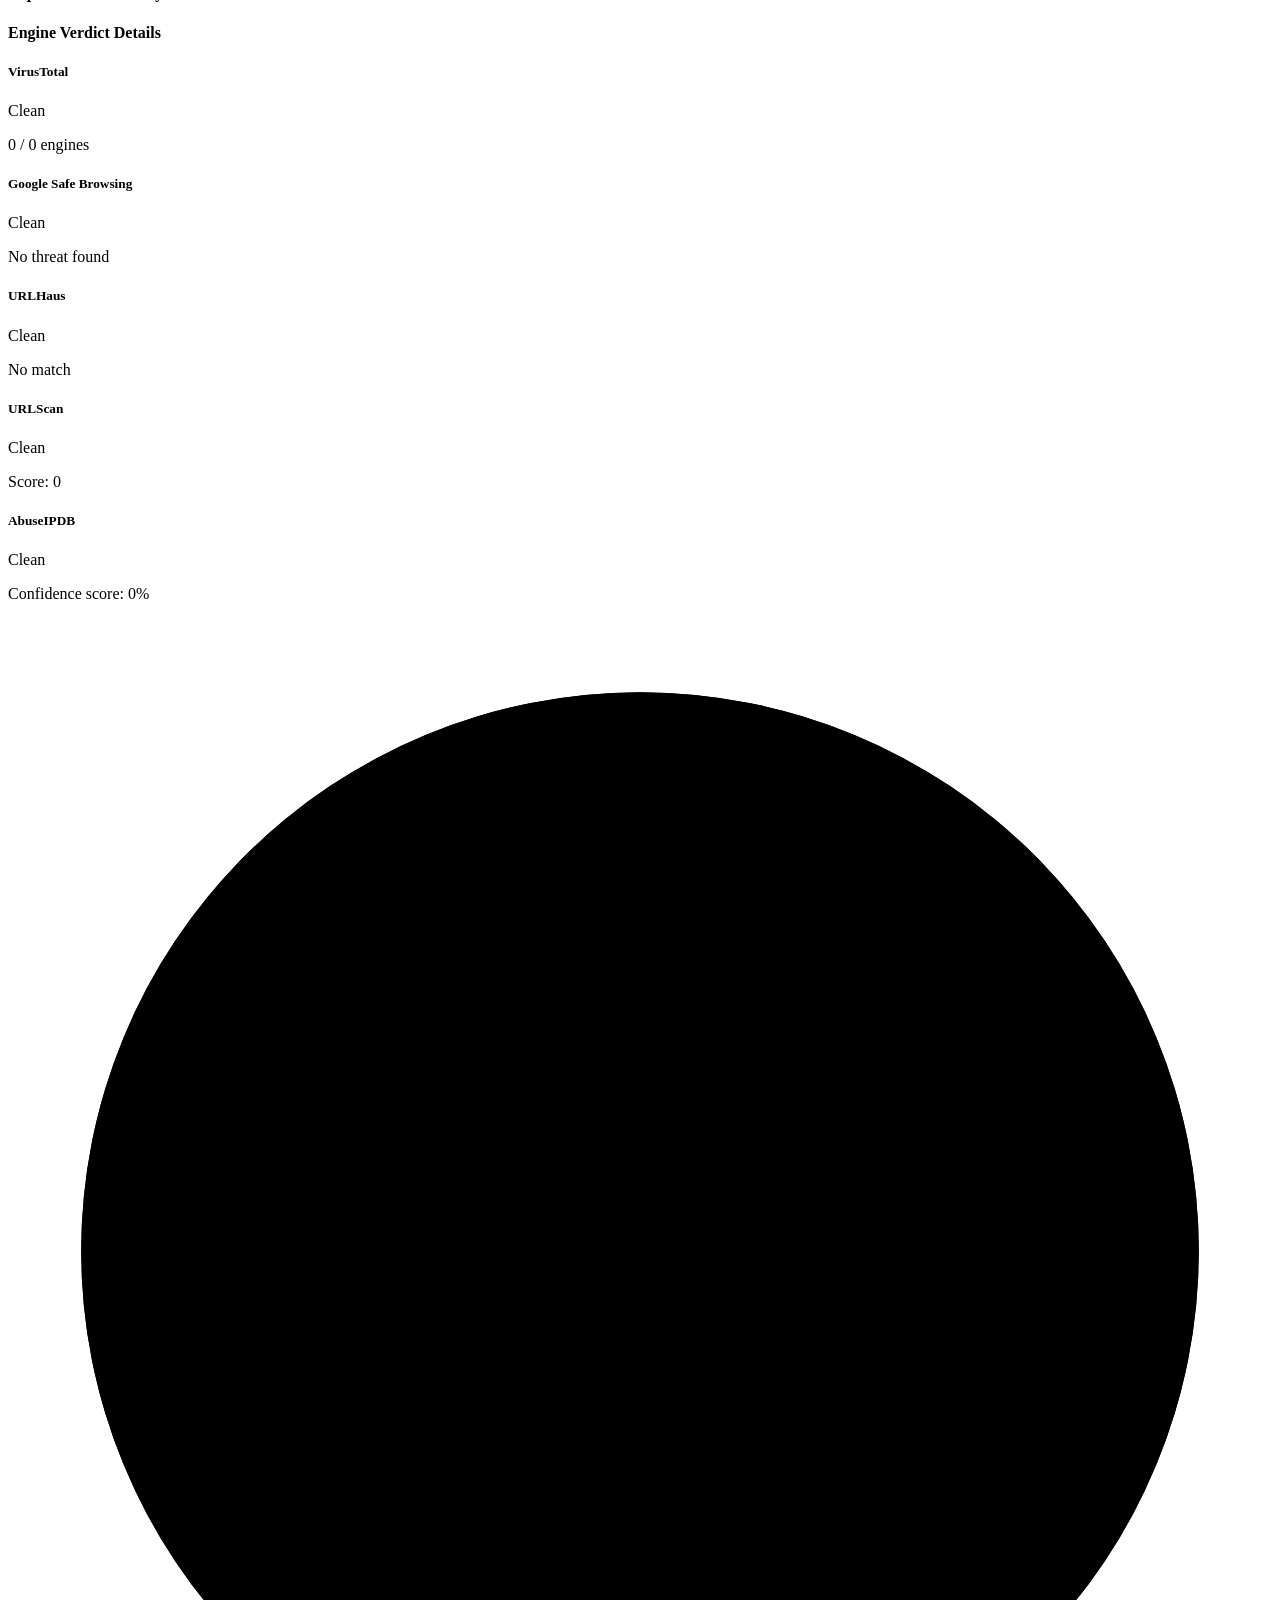
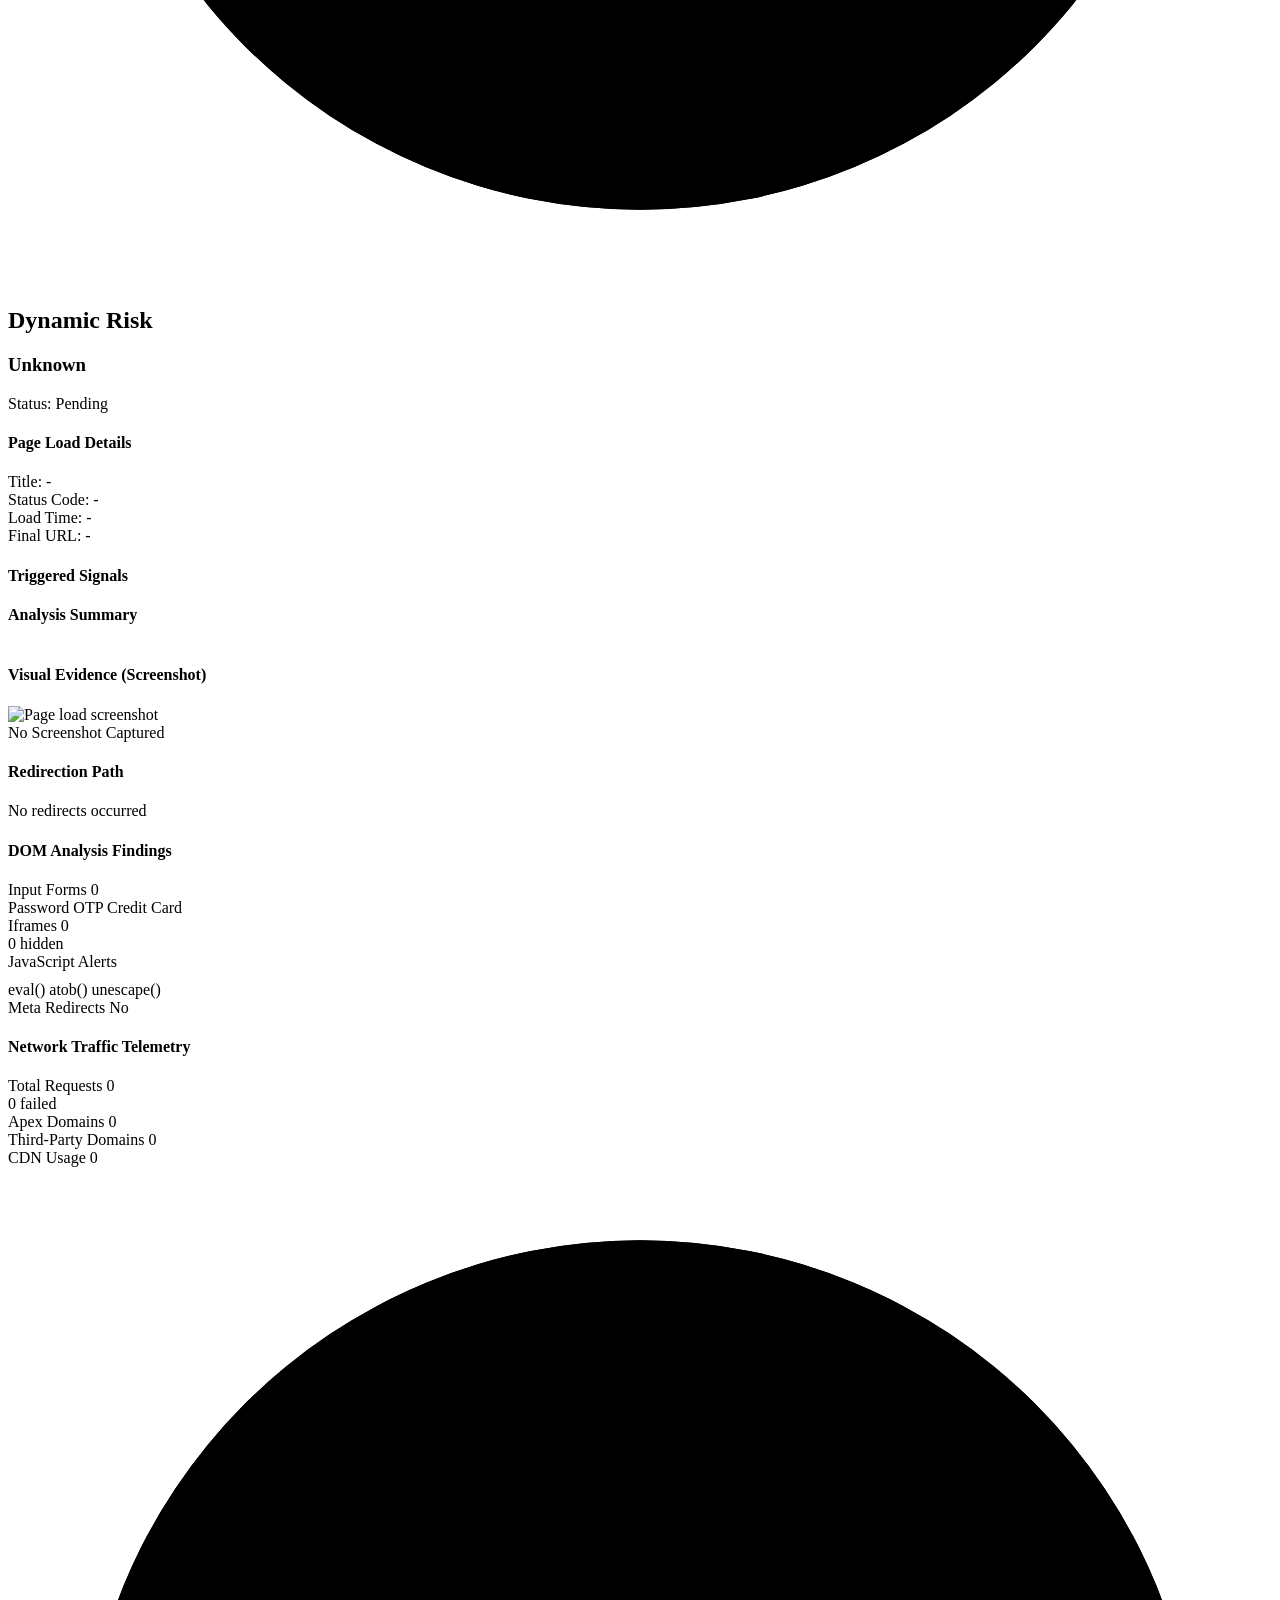
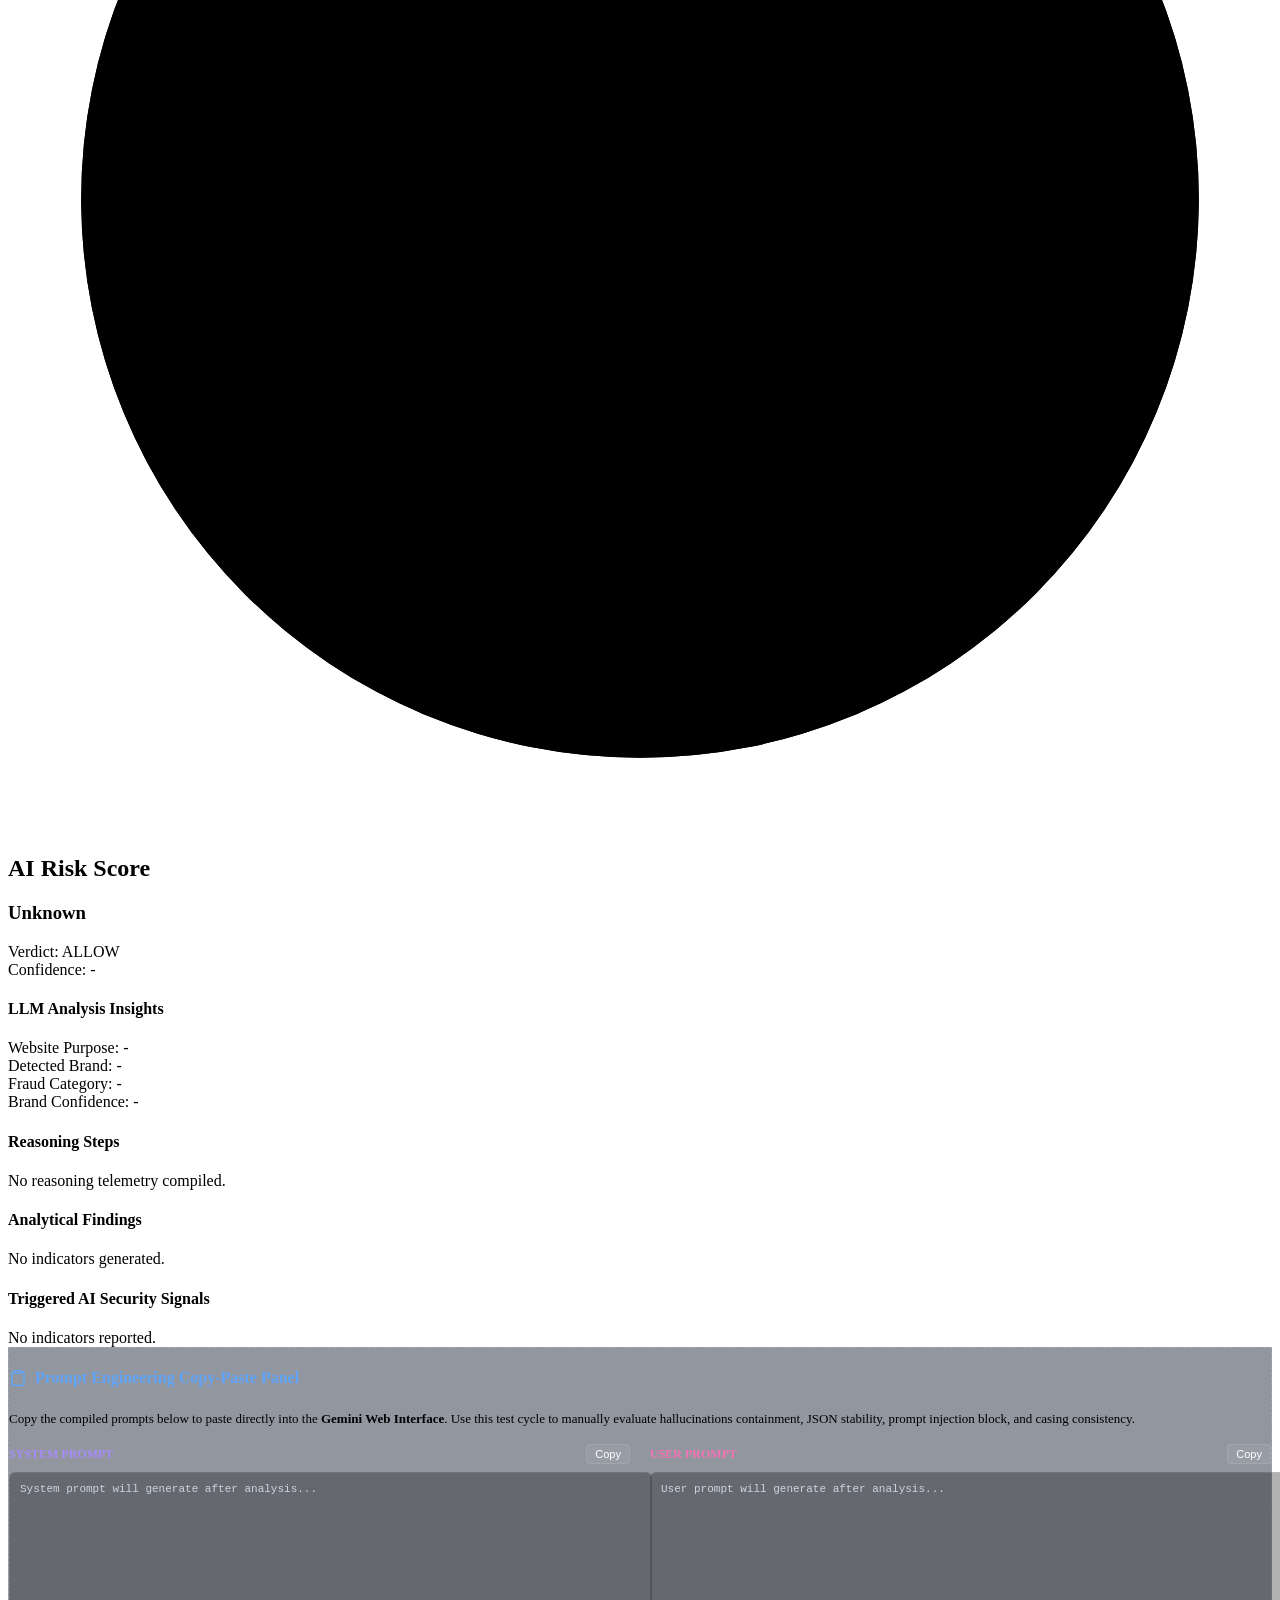
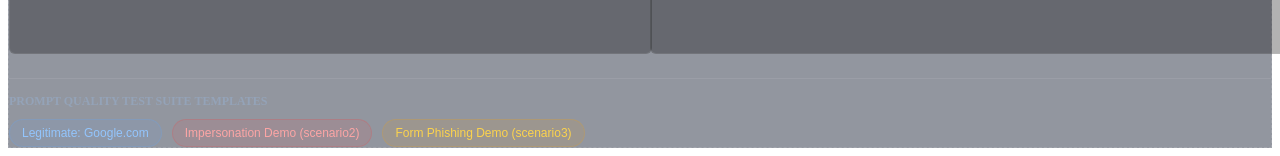
==== commit bc76f1ea: "fix(phase5): enforce risk score floors by recommended action and render confidence in AI dashboard c" ====
--- a/src/static/index.html
+++ b/src/static/index.html
@@ -316,6 +316,10 @@
                                         <span class="meta-label">Verdict:</span>
                                         <span id="ai-action-badge" class="status-pill status-clean">ALLOW</span>
                                     </div>
+                                    <div class="meta-row">
+                                        <span class="meta-label">Confidence:</span>
+                                        <span id="ai-confidence-value" class="meta-value">-</span>
+                                    </div>
                                 </div>
                             </div>
 
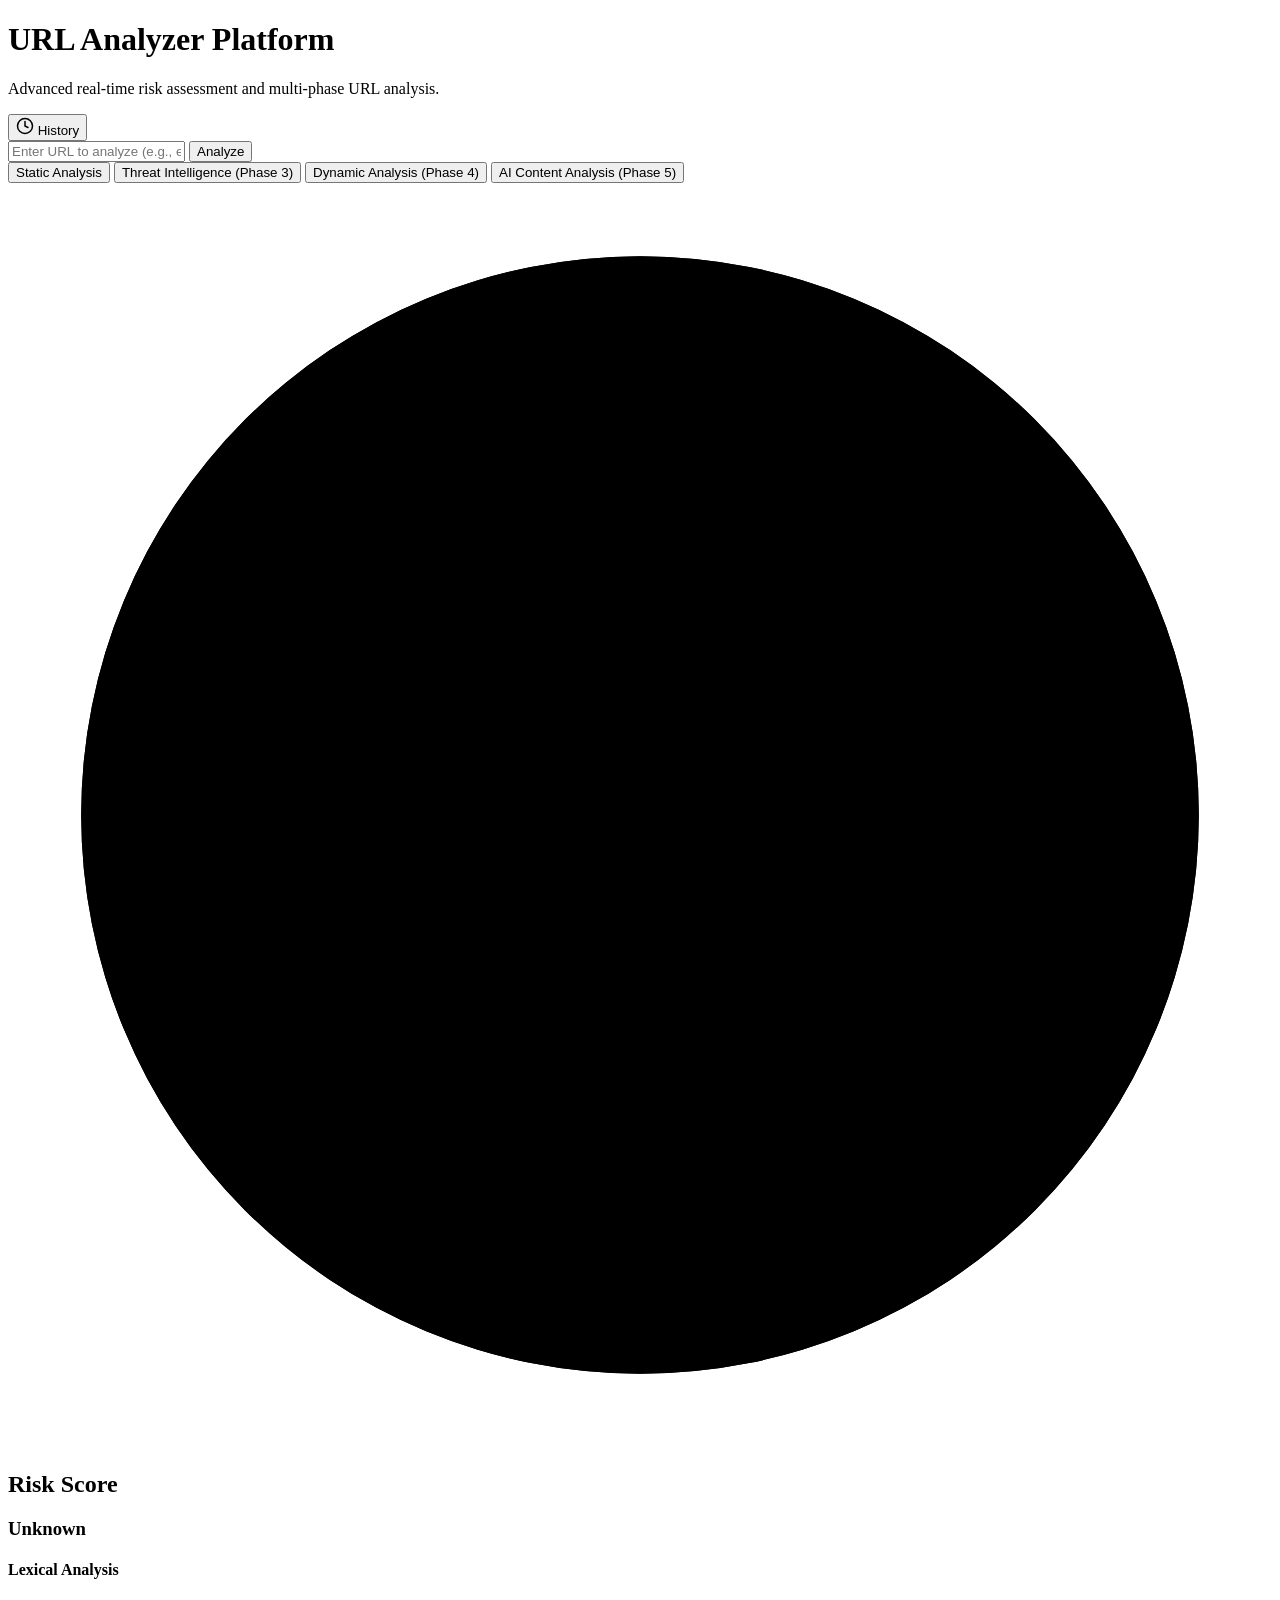
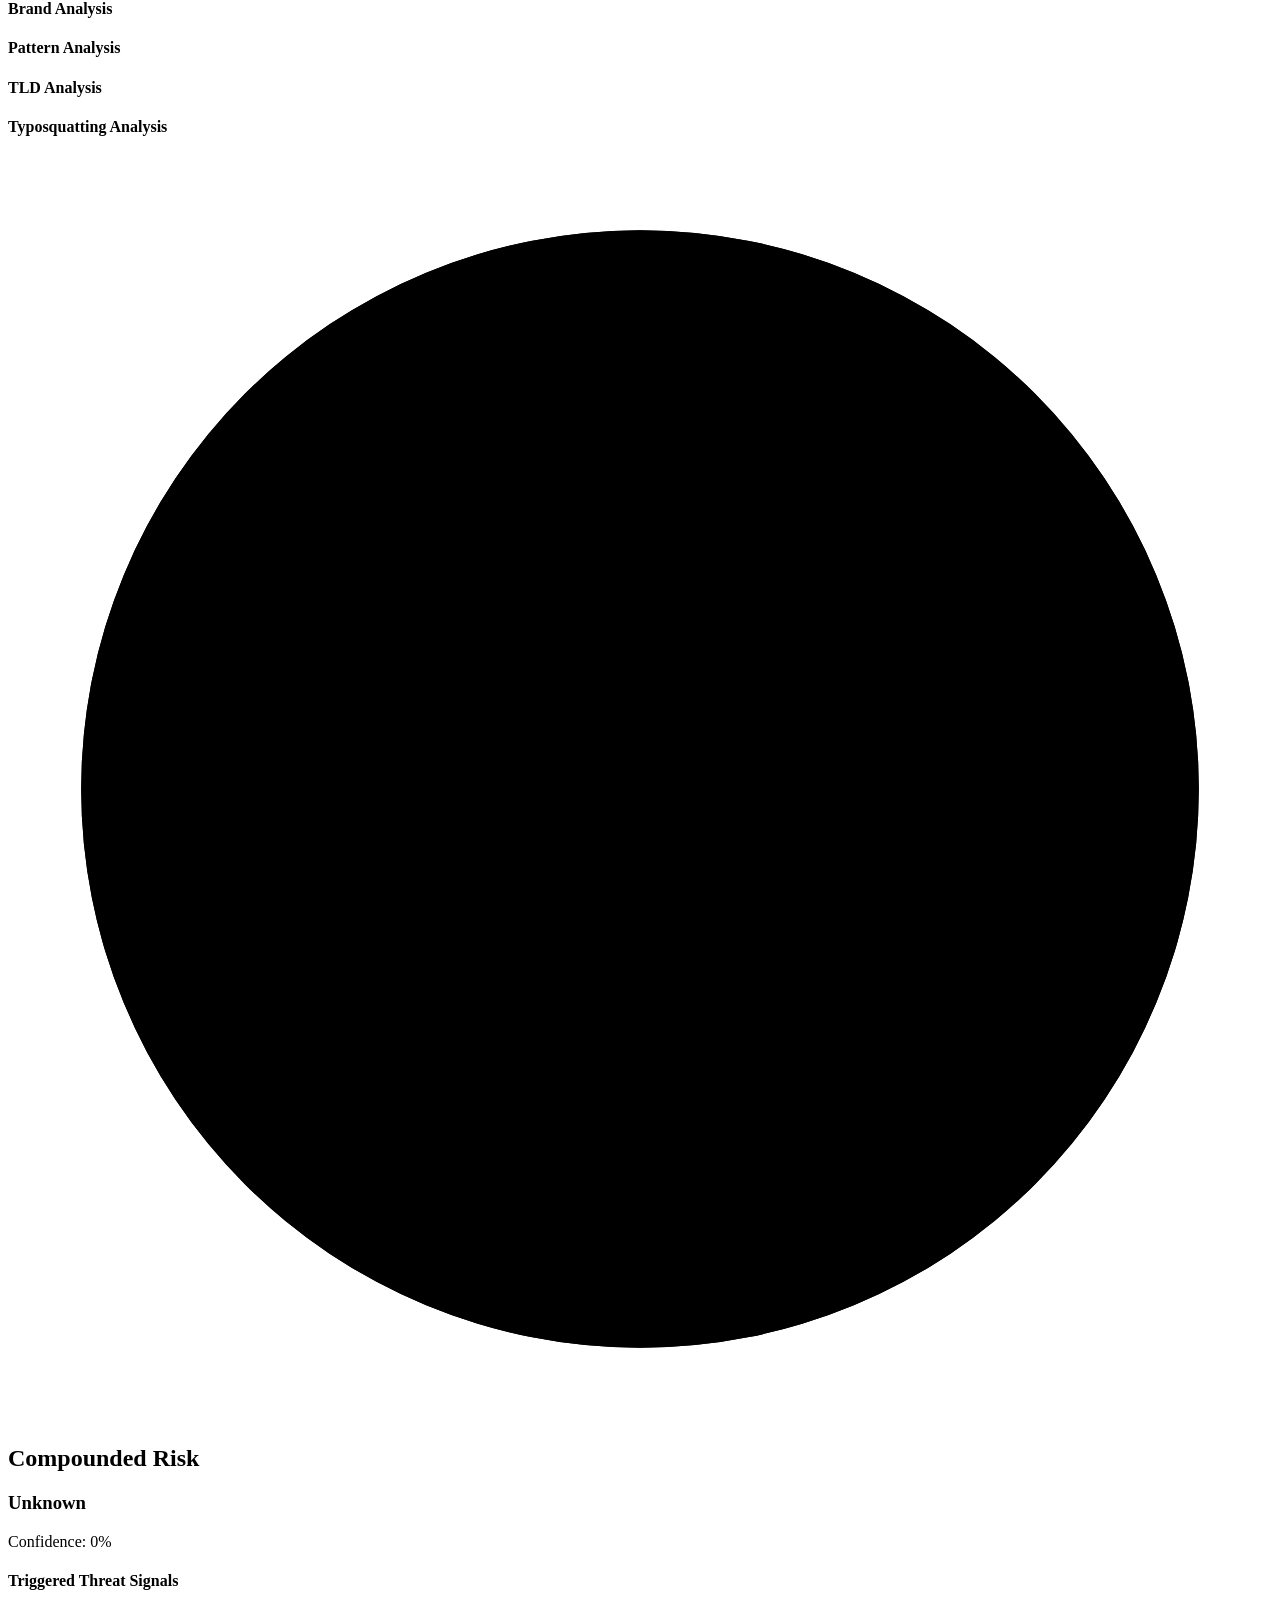
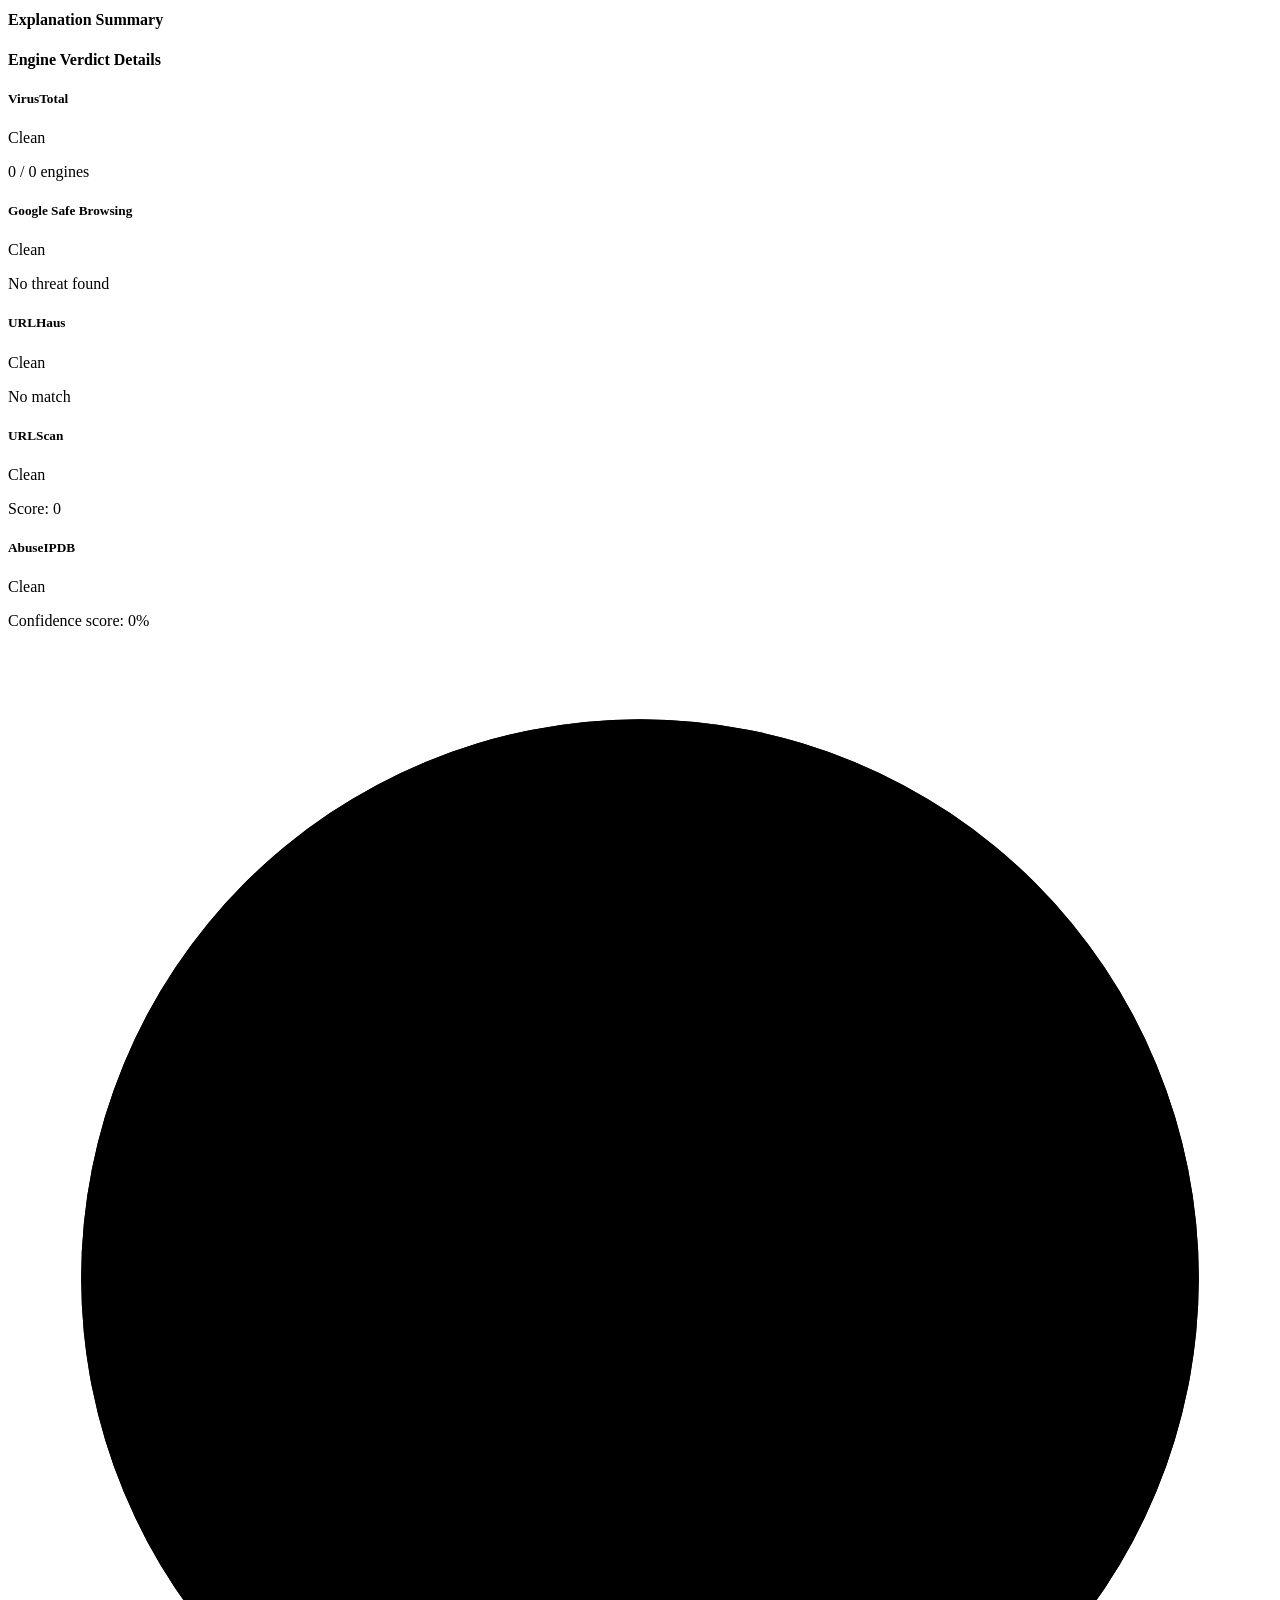
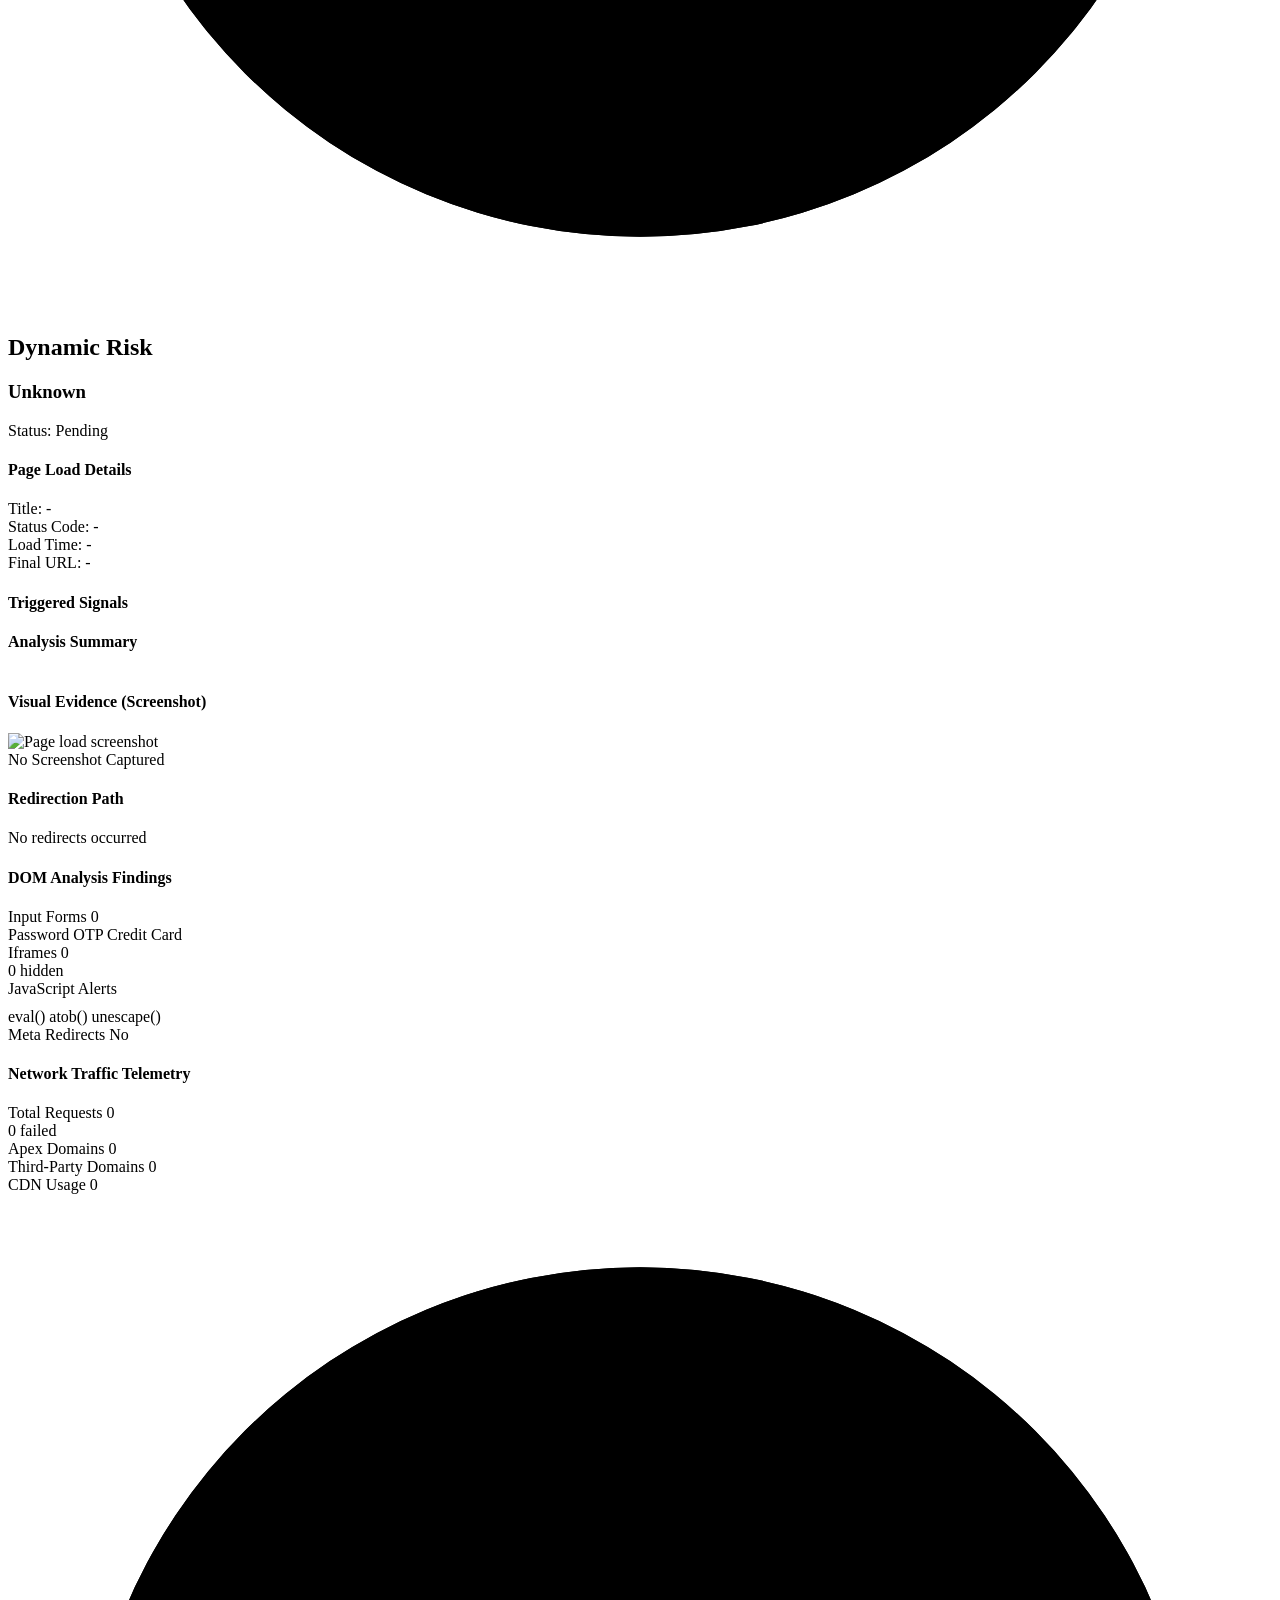
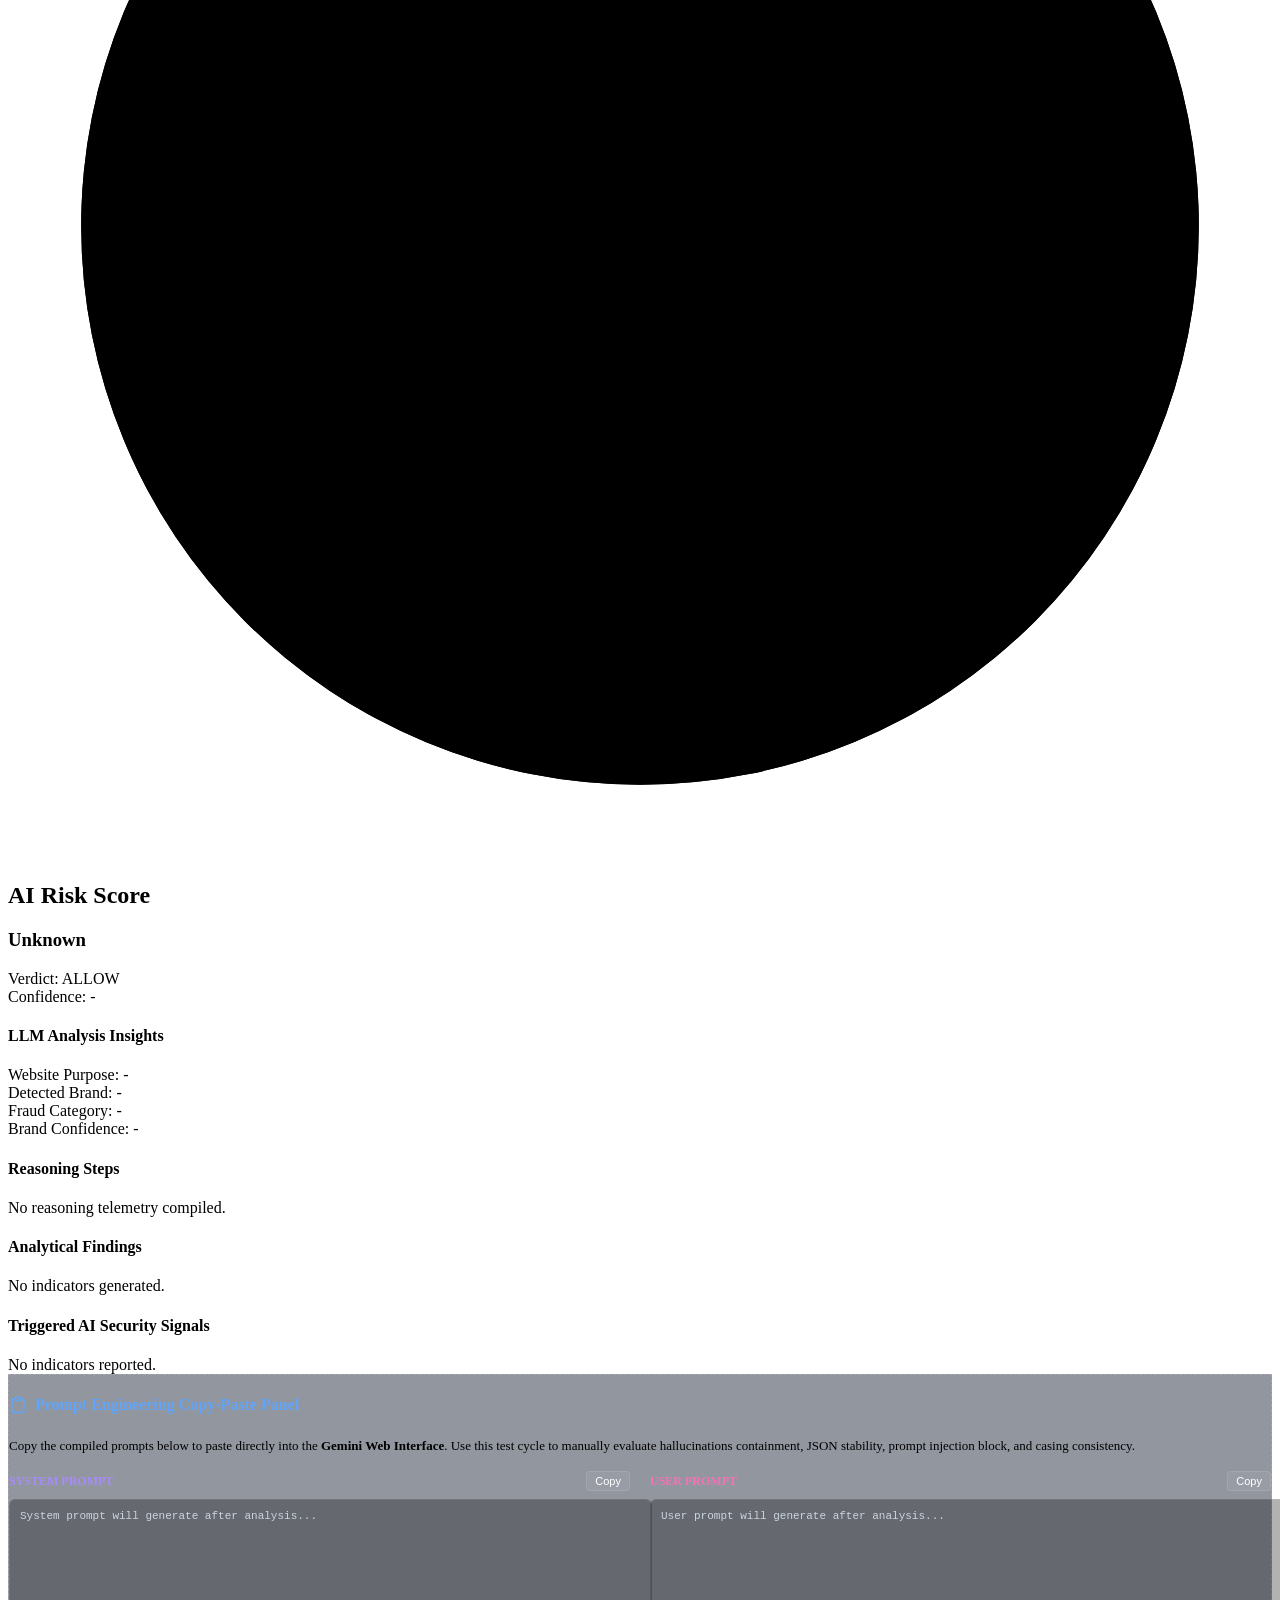
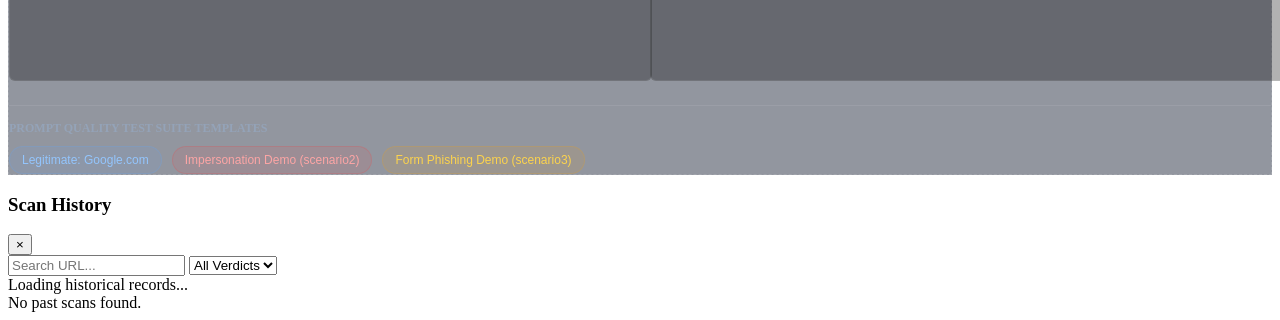
==== commit bd795d56: "feat(phase6): integrate Google Cloud Firestore, optional Redis/InMemory caching, and Scan History dr" ====
--- a/src/static/index.html
+++ b/src/static/index.html
@@ -18,8 +18,14 @@
     
     <div class="container">
         <header class="header">
-            <h1>URL Analyzer Platform</h1>
-            <p>Advanced real-time risk assessment and multi-phase URL analysis.</p>
+            <div class="header-main">
+                <h1>URL Analyzer Platform</h1>
+                <p>Advanced real-time risk assessment and multi-phase URL analysis.</p>
+            </div>
+            <button id="history-btn" class="history-toggle-btn">
+                <svg viewBox="0 0 24 24" width="18" height="18" stroke="currentColor" stroke-width="2" fill="none" stroke-linecap="round" stroke-linejoin="round" class="history-icon"><circle cx="12" cy="12" r="10"></circle><polyline points="12 6 12 12 16 14"></polyline></svg>
+                <span>History</span>
+            </button>
         </header>
 
         <main>
@@ -417,6 +423,29 @@
         </main>
     </div>
 
+    <!-- History Sliding Side Drawer -->
+    <div class="history-drawer-overlay" id="history-overlay"></div>
+    <div class="history-drawer" id="history-drawer">
+        <div class="drawer-header">
+            <h3>Scan History</h3>
+            <button class="drawer-close" id="drawer-close">&times;</button>
+        </div>
+        <div class="drawer-filters">
+            <input type="text" id="history-search" placeholder="Search URL..." autocomplete="off">
+            <select id="history-verdict-filter">
+                <option value="ALL">All Verdicts</option>
+                <option value="BLOCK">Block</option>
+                <option value="WARN">Warn</option>
+                <option value="ALLOW">Allow</option>
+            </select>
+        </div>
+        <div class="drawer-content" id="history-list">
+            <div class="history-loading hidden" id="history-loading">Loading historical records...</div>
+            <div class="history-empty" id="history-empty">No past scans found.</div>
+            <div class="history-items-container" id="history-items-container"></div>
+        </div>
+    </div>
+
     <script src="/static/script.js?v=1.0.1"></script>
 </body>
 </html>
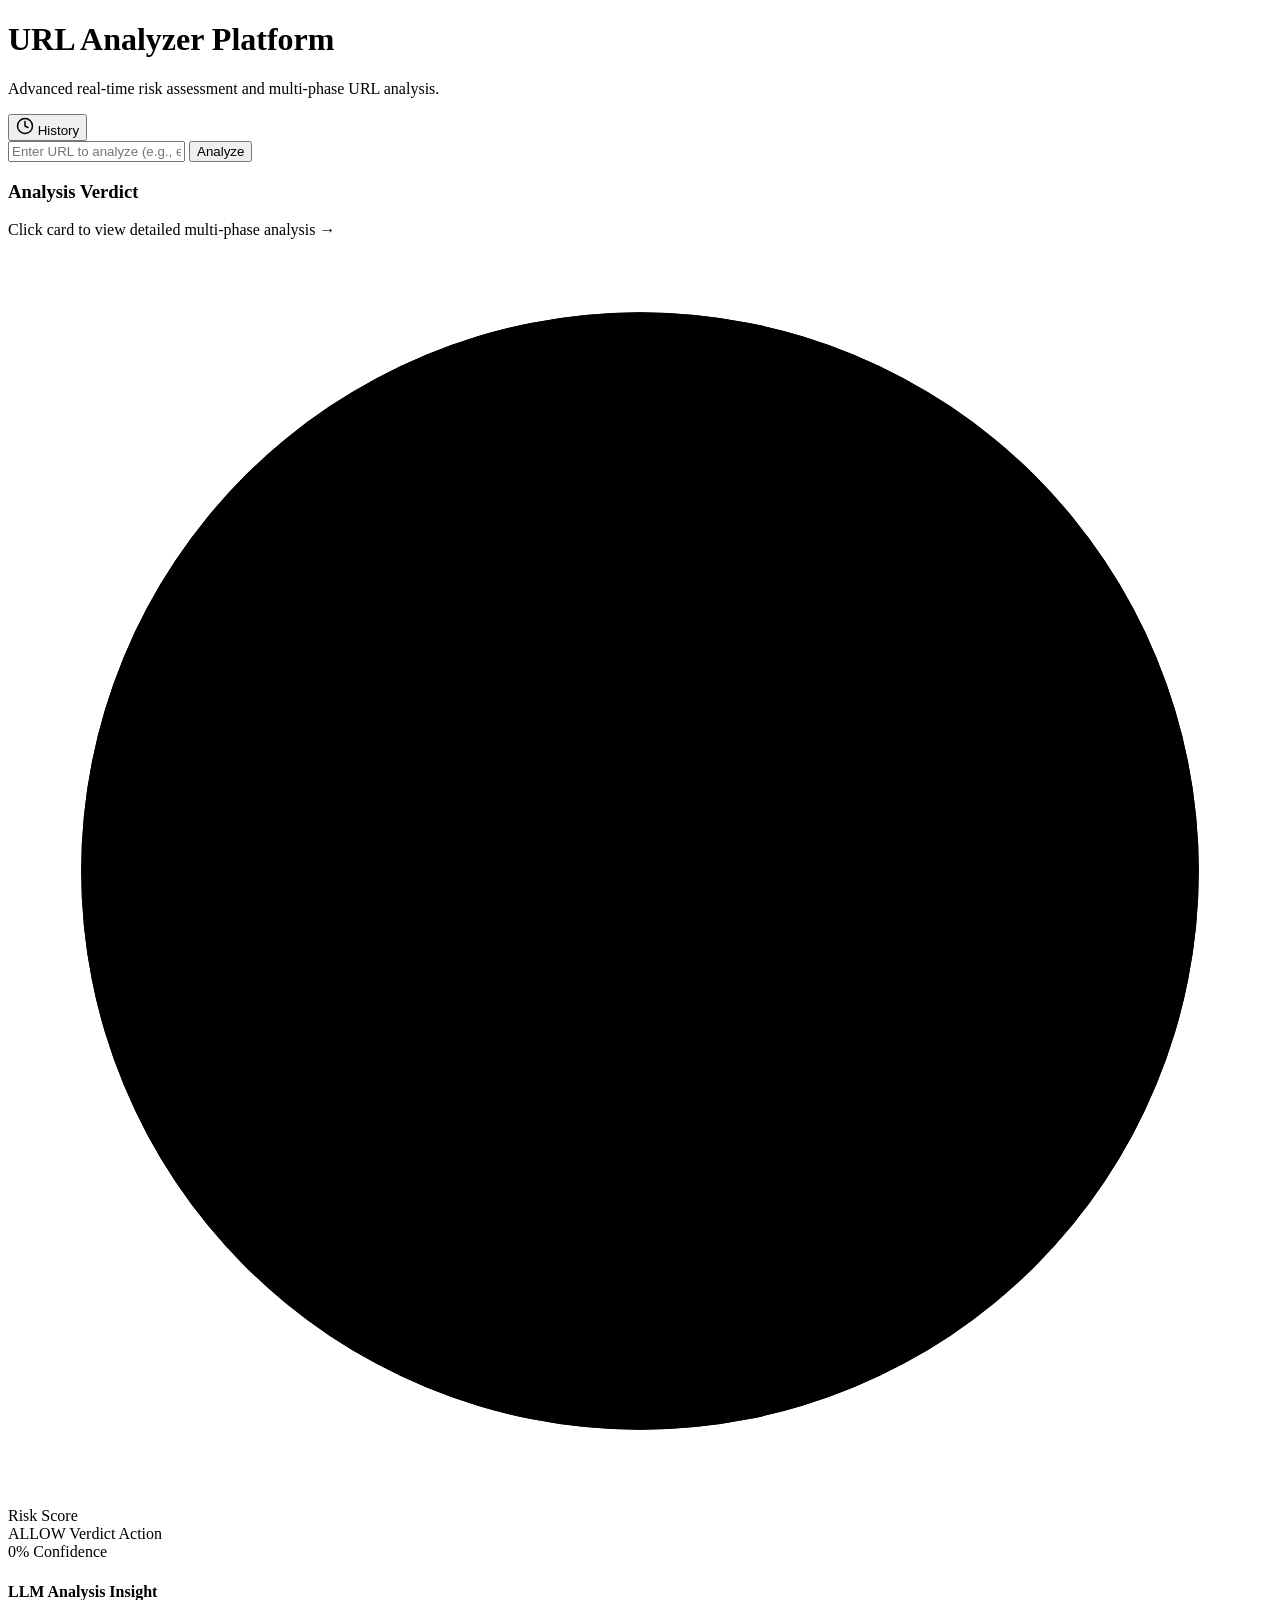
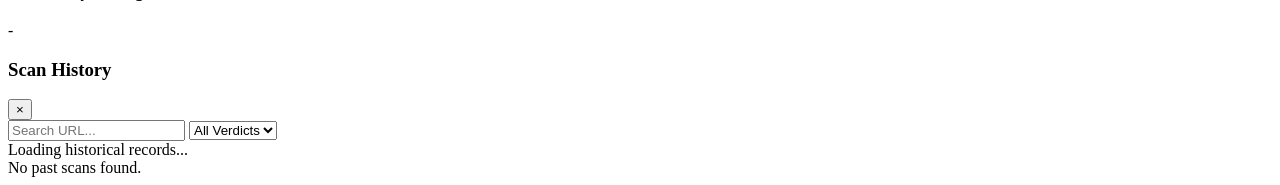
==== commit fa47320a: "Implement LangGraph Agent State, Standardized Tools, Nodes, and Conditional Routing (Phase 7 / Sprin" ====
--- a/src/static/index.html
+++ b/src/static/index.html
@@ -1,21 +1,25 @@
 <!DOCTYPE html>
 <html lang="en">
+
 <head>
     <meta charset="UTF-8">
     <meta name="viewport" content="width=device-width, initial-scale=1.0">
     <title>Enterprise URL Safety Analyzer</title>
     <link rel="preconnect" href="https://fonts.googleapis.com">
     <link rel="preconnect" href="https://fonts.gstatic.com" crossorigin>
-    <link href="https://fonts.googleapis.com/css2?family=Outfit:wght@300;400;500;600;700;800&family=Space+Grotesk:wght@400;500;700&display=swap" rel="stylesheet">
+    <link
+        href="https://fonts.googleapis.com/css2?family=Outfit:wght@300;400;500;600;700;800&family=Space+Grotesk:wght@400;500;700&display=swap"
+        rel="stylesheet">
     <link rel="stylesheet" href="/static/style.css">
 </head>
+
 <body>
     <div class="background-blobs">
         <div class="blob blob-1"></div>
         <div class="blob blob-2"></div>
         <div class="blob blob-3"></div>
     </div>
-    
+
     <div class="container">
         <header class="header">
             <div class="header-main">
@@ -23,7 +27,11 @@
                 <p>Advanced real-time risk assessment and multi-phase URL analysis.</p>
             </div>
             <button id="history-btn" class="history-toggle-btn">
-                <svg viewBox="0 0 24 24" width="18" height="18" stroke="currentColor" stroke-width="2" fill="none" stroke-linecap="round" stroke-linejoin="round" class="history-icon"><circle cx="12" cy="12" r="10"></circle><polyline points="12 6 12 12 16 14"></polyline></svg>
+                <svg viewBox="0 0 24 24" width="18" height="18" stroke="currentColor" stroke-width="2" fill="none"
+                    stroke-linecap="round" stroke-linejoin="round" class="history-icon">
+                    <circle cx="12" cy="12" r="10"></circle>
+                    <polyline points="12 6 12 12 16 14"></polyline>
+                </svg>
                 <span>History</span>
             </button>
         </header>
@@ -31,7 +39,8 @@
         <main>
             <form id="analyze-form" class="search-form">
                 <div class="input-group">
-                    <input type="text" id="url-input" placeholder="Enter URL to analyze (e.g., example.com)" required autocomplete="off">
+                    <input type="text" id="url-input" placeholder="Enter URL to analyze (e.g., example.com)" required
+                        autocomplete="off">
                     <button type="submit" id="analyze-btn">
                         <span class="btn-text">Analyze</span>
                         <div class="spinner hidden" id="spinner"></div>
@@ -40,385 +49,37 @@
                 <div id="error-message" class="error-message hidden"></div>
             </form>
 
-            <section id="results-section" class="results-section hidden">
-                
-                <div class="tabs-container">
-                    <button class="tab-btn active" data-tab="static-tab">Static Analysis</button>
-                    <button class="tab-btn" data-tab="threat-tab">Threat Intelligence (Phase 3)</button>
-                    <button class="tab-btn" data-tab="dynamic-tab">Dynamic Analysis (Phase 4)</button>
-                    <button class="tab-btn" data-tab="ai-tab">AI Content Analysis (Phase 5)</button>
-                </div>
-
-                <div id="static-tab" class="tab-content">
-                    <div class="dashboard">
-                        <div class="score-card" id="score-card">
-                            <div class="score-circle">
-                                <svg viewBox="0 0 36 36" class="circular-chart">
+            <section id="summary-section" class="summary-section hidden">
+                <div class="summary-card" id="summary-card" style="cursor: pointer;">
+                    <div class="summary-card-header">
+                        <h3>Analysis Verdict</h3>
+                        <span class="view-details-hint">Click card to view detailed multi-phase analysis &rarr;</span>
+                    </div>
+                    <div class="summary-grid">
+                        <div class="summary-score-box">
+                            <div class="summary-score-circle">
+                                <svg viewBox="0 0 36 36" class="circular-chart-small">
                                     <path class="circle-bg" d="M18 2.0845 a 15.9155 15.9155 0 0 1 0 31.831 a 15.9155 15.9155 0 0 1 0 -31.831" />
-                                    <path class="circle" id="score-path" stroke-dasharray="0, 100" d="M18 2.0845 a 15.9155 15.9155 0 0 1 0 31.831 a 15.9155 15.9155 0 0 1 0 -31.831" />
-                                    <text x="18" y="20.35" class="percentage" id="score-value">0</text>
+                                    <path class="circle" id="summary-score-path" stroke-dasharray="0, 100" d="M18 2.0845 a 15.9155 15.9155 0 0 1 0 31.831 a 15.9155 15.9155 0 0 1 0 -31.831" />
+                                    <text x="18" y="20.35" class="percentage" id="summary-score-value">0</text>
                                 </svg>
                             </div>
-                            <div class="risk-info">
-                                <h2>Risk Score</h2>
-                                <h3 id="risk-level-text" class="risk-level">Unknown</h3>
-                            </div>
+                            <span class="summary-label">Risk Score</span>
+                        </div>
+                        <div class="summary-metric-box">
+                            <span class="summary-value status-pill" id="summary-verdict">ALLOW</span>
+                            <span class="summary-label">Verdict Action</span>
+                        </div>
+                        <div class="summary-metric-box">
+                            <span class="summary-value" id="summary-confidence">0%</span>
+                            <span class="summary-label">Confidence</span>
                         </div>
                     </div>
-
-                    <div class="phases-grid">
-                        <div class="phase-card" id="phase-lexical">
-                            <h4>Lexical Analysis</h4>
-                            <ul class="summary-list" id="list-lexical"></ul>
-                        </div>
-                        <div class="phase-card" id="phase-brand">
-                            <h4>Brand Analysis</h4>
-                            <ul class="summary-list" id="list-brand"></ul>
-                        </div>
-                        <div class="phase-card" id="phase-pattern">
-                            <h4>Pattern Analysis</h4>
-                            <ul class="summary-list" id="list-pattern"></ul>
-                        </div>
-                        <div class="phase-card" id="phase-tld">
-                            <h4>TLD Analysis</h4>
-                            <ul class="summary-list" id="list-tld"></ul>
-                        </div>
-                        <div class="phase-card" id="phase-typo">
-                            <h4>Typosquatting Analysis</h4>
-                            <ul class="summary-list" id="list-typo"></ul>
-                        </div>
+                    <div class="summary-insight-box">
+                        <h4>LLM Analysis Insight</h4>
+                        <p id="summary-insight-text">-</p>
                     </div>
                 </div>
-
-                <div id="threat-tab" class="tab-content hidden">
-                    <div class="threat-layout">
-                        
-                        <div class="threat-main-cards">
-                            <div class="score-card" id="threat-score-card">
-                                <div class="score-circle">
-                                    <svg viewBox="0 0 36 36" class="circular-chart">
-                                        <path class="circle-bg" d="M18 2.0845 a 15.9155 15.9155 0 0 1 0 31.831 a 15.9155 15.9155 0 0 1 0 -31.831" />
-                                        <path class="circle" id="threat-score-path" stroke-dasharray="0, 100" d="M18 2.0845 a 15.9155 15.9155 0 0 1 0 31.831 a 15.9155 15.9155 0 0 1 0 -31.831" />
-                                        <text x="18" y="20.35" class="percentage" id="threat-score-value">0</text>
-                                    </svg>
-                                </div>
-                                <div class="risk-info">
-                                    <h2>Compounded Risk</h2>
-                                    <h3 id="threat-risk-level-text" class="risk-level">Unknown</h3>
-                                    <div class="meta-row">
-                                        <span class="meta-label">Confidence:</span>
-                                        <span id="threat-confidence" class="meta-value">0%</span>
-                                    </div>
-                                </div>
-                            </div>
-
-                            <div class="detail-card">
-                                <h4>Triggered Threat Signals</h4>
-                                <div class="badge-container" id="triggered-signals-container"></div>
-                            </div>
-                        </div>
-
-                        <div class="detail-card summary-card">
-                            <h4>Explanation Summary</h4>
-                            <div class="summary-bullets" id="threat-summary-details"></div>
-                        </div>
-
-                        <div class="detail-card">
-                            <h4>Engine Verdict Details</h4>
-                            <div class="engines-grid">
-                                <div class="engine-card" id="card-vt">
-                                    <h5>VirusTotal</h5>
-                                    <div class="status-pill status-clean" id="engine-vt-status">Clean</div>
-                                    <p class="engine-sub" id="engine-vt-detail">0 / 0 engines</p>
-                                </div>
-                                <div class="engine-card" id="card-gsb">
-                                    <h5>Google Safe Browsing</h5>
-                                    <div class="status-pill status-clean" id="engine-gsb-status">Clean</div>
-                                    <p class="engine-sub" id="engine-gsb-detail">No threat found</p>
-                                </div>
-                                <div class="engine-card" id="card-urlhaus">
-                                    <h5>URLHaus</h5>
-                                    <div class="status-pill status-clean" id="engine-urlhaus-status">Clean</div>
-                                    <p class="engine-sub" id="engine-urlhaus-detail">No match</p>
-                                </div>
-                                <div class="engine-card" id="card-urlscan">
-                                    <h5>URLScan</h5>
-                                    <div class="status-pill status-clean" id="engine-urlscan-status">Clean</div>
-                                    <p class="engine-sub" id="engine-urlscan-detail">Score: 0</p>
-                                </div>
-                                <div class="engine-card" id="card-abuseipdb">
-                                    <h5>AbuseIPDB</h5>
-                                    <div class="status-pill status-clean" id="engine-abuseipdb-status">Clean</div>
-                                    <p class="engine-sub" id="engine-abuseipdb-detail">Confidence score: 0%</p>
-                                </div>
-                            </div>
-                        </div>
-
-                    </div>
-                </div>
-
-                <div id="dynamic-tab" class="tab-content hidden">
-                    <div class="threat-layout">
-                        <!-- Row 1: Score & Metrics -->
-                        <div class="threat-main-cards">
-                            <div class="score-card" id="dynamic-score-card">
-                                <div class="score-circle">
-                                    <svg viewBox="0 0 36 36" class="circular-chart">
-                                        <path class="circle-bg" d="M18 2.0845 a 15.9155 15.9155 0 0 1 0 31.831 a 15.9155 15.9155 0 0 1 0 -31.831" />
-                                        <path class="circle" id="dynamic-score-path" stroke-dasharray="0, 100" d="M18 2.0845 a 15.9155 15.9155 0 0 1 0 31.831 a 15.9155 15.9155 0 0 1 0 -31.831" />
-                                        <text x="18" y="20.35" class="percentage" id="dynamic-score-value">0</text>
-                                    </svg>
-                                </div>
-                                <div class="risk-info">
-                                    <h2>Dynamic Risk</h2>
-                                    <h3 id="dynamic-risk-level-text" class="risk-level">Unknown</h3>
-                                    <div class="meta-row">
-                                        <span class="meta-label">Status:</span>
-                                        <span id="dynamic-status" class="meta-value">Pending</span>
-                                    </div>
-                                </div>
-                            </div>
-
-                            <div class="detail-card">
-                                <h4>Page Load Details</h4>
-                                <div class="metrics-list">
-                                    <div class="metric-row">
-                                        <span class="metric-label">Title:</span>
-                                        <span id="dynamic-page-title" class="metric-value">-</span>
-                                    </div>
-                                    <div class="metric-row">
-                                        <span class="metric-label">Status Code:</span>
-                                        <span id="dynamic-status-code" class="metric-value">-</span>
-                                    </div>
-                                    <div class="metric-row">
-                                        <span class="metric-label">Load Time:</span>
-                                        <span id="dynamic-load-time" class="metric-value">-</span>
-                                    </div>
-                                    <div class="metric-row">
-                                        <span class="metric-label">Final URL:</span>
-                                        <span id="dynamic-final-url" class="metric-value" style="word-break: break-all;">-</span>
-                                    </div>
-                                </div>
-                            </div>
-                        </div>
-
-                        <!-- Row 2: Explanations & Triggered Signals -->
-                        <div class="threat-main-cards" style="grid-template-columns: 1fr 1fr;">
-                            <div class="detail-card">
-                                <h4>Triggered Signals</h4>
-                                <div class="badge-container" id="dynamic-signals-container"></div>
-                            </div>
-                            <div class="detail-card">
-                                <h4>Analysis Summary</h4>
-                                <div class="summary-bullets" id="dynamic-summary-details"></div>
-                            </div>
-                        </div>
-
-                        <!-- Row 3: Screenshot & Redirect timeline -->
-                        <div class="dynamic-visual-grid">
-                            <div class="detail-card" style="display: flex; flex-direction: column;">
-                                <h4>Visual Evidence (Screenshot)</h4>
-                                <div class="screenshot-container">
-                                    <img id="dynamic-screenshot-img" src="" alt="Page load screenshot" class="screenshot-preview hidden">
-                                    <div id="dynamic-screenshot-placeholder" class="screenshot-placeholder">
-                                        <span>No Screenshot Captured</span>
-                                    </div>
-                                </div>
-                            </div>
-
-                            <div class="detail-card">
-                                <h4>Redirection Path</h4>
-                                <div class="timeline" id="dynamic-redirect-chain">
-                                    <div class="timeline-empty">No redirects occurred</div>
-                                </div>
-                            </div>
-                        </div>
-
-                        <!-- Row 4: DOM & Network Details -->
-                        <div class="dynamic-telemetry-grid">
-                            <div class="detail-card">
-                                <h4>DOM Analysis Findings</h4>
-                                <div class="findings-grid">
-                                    <div class="finding-item">
-                                        <span class="finding-title">Input Forms</span>
-                                        <span id="dom-form-count" class="finding-value">0</span>
-                                        <div class="finding-sub">
-                                            <span id="dom-has-password" class="sub-badge">Password</span>
-                                            <span id="dom-has-otp" class="sub-badge">OTP</span>
-                                            <span id="dom-has-card" class="sub-badge">Credit Card</span>
-                                        </div>
-                                    </div>
-                                    <div class="finding-item">
-                                        <span class="finding-title">Iframes</span>
-                                        <span id="dom-iframe-count" class="finding-value">0</span>
-                                        <div class="finding-sub">
-                                            <span id="dom-hidden-iframes" class="sub-text">0 hidden</span>
-                                        </div>
-                                    </div>
-                                    <div class="finding-item">
-                                        <span class="finding-title">JavaScript Alerts</span>
-                                        <div class="finding-sub" style="margin-top: 10px;">
-                                            <span id="dom-has-eval" class="alert-badge">eval()</span>
-                                            <span id="dom-has-atob" class="alert-badge">atob()</span>
-                                            <span id="dom-has-unescape" class="alert-badge">unescape()</span>
-                                        </div>
-                                    </div>
-                                    <div class="finding-item">
-                                        <span class="finding-title">Meta Redirects</span>
-                                        <span id="dom-has-meta-refresh" class="finding-value">No</span>
-                                        <p id="dom-meta-refresh-target" class="finding-sub-text" style="word-break: break-all; font-size: 11px;"></p>
-                                    </div>
-                                </div>
-                            </div>
-
-                            <div class="detail-card">
-                                <h4>Network Traffic Telemetry</h4>
-                                <div class="findings-grid">
-                                    <div class="finding-item">
-                                        <span class="finding-title">Total Requests</span>
-                                        <span id="net-request-count" class="finding-value">0</span>
-                                        <div class="finding-sub">
-                                            <span id="net-failed-requests" class="sub-text">0 failed</span>
-                                        </div>
-                                    </div>
-                                    <div class="finding-item">
-                                        <span class="finding-title">Apex Domains</span>
-                                        <span id="net-apex-count" class="finding-value">0</span>
-                                        <div class="finding-sub" id="net-apex-list" style="max-height: 80px; overflow-y: auto; font-size: 11px; word-break: break-all;"></div>
-                                    </div>
-                                    <div class="finding-item">
-                                        <span class="finding-title">Third-Party Domains</span>
-                                        <span id="net-third-party-count" class="finding-value">0</span>
-                                        <div class="finding-sub" id="net-third-party-list" style="max-height: 80px; overflow-y: auto; font-size: 11px; word-break: break-all;"></div>
-                                    </div>
-                                    <div class="finding-item">
-                                        <span class="finding-title">CDN Usage</span>
-                                        <span id="net-cdn-count" class="finding-value">0</span>
-                                        <div class="finding-sub" id="net-cdn-list" style="max-height: 80px; overflow-y: auto; font-size: 11px; word-break: break-all;"></div>
-                                    </div>
-                                </div>
-                            </div>
-                        </div>
-
-                    </div>
-                </div>
-
-                <div id="ai-tab" class="tab-content hidden">
-                    <div class="threat-layout">
-                        <!-- Row 1: AI Score & Verdict Details -->
-                        <div class="threat-main-cards">
-                            <div class="score-card" id="ai-score-card">
-                                <div class="score-circle">
-                                    <svg viewBox="0 0 36 36" class="circular-chart">
-                                        <path class="circle-bg" d="M18 2.0845 a 15.9155 15.9155 0 0 1 0 31.831 a 15.9155 15.9155 0 0 1 0 -31.831" />
-                                        <path class="circle" id="ai-score-path" stroke-dasharray="0, 100" d="M18 2.0845 a 15.9155 15.9155 0 0 1 0 31.831 a 15.9155 15.9155 0 0 1 0 -31.831" />
-                                        <text x="18" y="20.35" class="percentage" id="ai-score-value">0</text>
-                                    </svg>
-                                </div>
-                                <div class="risk-info">
-                                    <h2>AI Risk Score</h2>
-                                    <h3 id="ai-risk-level-text" class="risk-level">Unknown</h3>
-                                    <div class="meta-row">
-                                        <span class="meta-label">Verdict:</span>
-                                        <span id="ai-action-badge" class="status-pill status-clean">ALLOW</span>
-                                    </div>
-                                    <div class="meta-row">
-                                        <span class="meta-label">Confidence:</span>
-                                        <span id="ai-confidence-value" class="meta-value">-</span>
-                                    </div>
-                                </div>
-                            </div>
-
-                            <div class="detail-card">
-                                <h4>LLM Analysis Insights</h4>
-                                <div class="metrics-list">
-                                    <div class="metric-row">
-                                        <span class="metric-label">Website Purpose:</span>
-                                        <span id="ai-website-purpose" class="metric-value">-</span>
-                                    </div>
-                                    <div class="metric-row">
-                                        <span class="metric-label">Detected Brand:</span>
-                                        <span id="ai-detected-brand" class="metric-value">-</span>
-                                    </div>
-                                    <div class="metric-row">
-                                        <span class="metric-label">Fraud Category:</span>
-                                        <span id="ai-fraud-category" class="metric-value">-</span>
-                                    </div>
-                                    <div class="metric-row">
-                                        <span class="metric-label">Brand Confidence:</span>
-                                        <span id="ai-brand-confidence" class="metric-value">-</span>
-                                    </div>
-                                </div>
-                            </div>
-                        </div>
-
-                        <!-- Row 2: Bullet Lists for Reasoning & Telemetry Findings -->
-                        <div class="threat-main-cards" style="grid-template-columns: 1fr 1fr;">
-                            <div class="detail-card">
-                                <h4>Reasoning Steps</h4>
-                                <div class="summary-bullets" id="ai-reasoning-details">
-                                    <div class="bullet-item">No reasoning telemetry compiled.</div>
-                                </div>
-                            </div>
-                            <div class="detail-card">
-                                <h4>Analytical Findings</h4>
-                                <div class="summary-bullets" id="ai-findings-details">
-                                    <div class="bullet-item">No indicators generated.</div>
-                                </div>
-                            </div>
-                        </div>
-
-                        <!-- Row 3: Generated Security Signals Table -->
-                        <div class="detail-card">
-                            <h4>Triggered AI Security Signals</h4>
-                            <div id="ai-signals-container" style="margin-top: 10px;">
-                                <div class="badge-container" id="ai-signals-badge-container">
-                                    <span class="no-signals">No indicators reported.</span>
-                                </div>
-                            </div>
-                        </div>
-
-                        <!-- Row 4: Prompt Copy-Paste Testing Panel -->
-                        <div class="detail-card prompt-testing-card" style="border: 1px dashed rgba(255, 255, 255, 0.15); background: rgba(15, 23, 42, 0.45);">
-                            <h4 style="color: #60a5fa; display: flex; align-items: center; gap: 8px;">
-                                <svg width="18" height="18" viewBox="0 0 24 24" fill="none" stroke="currentColor" stroke-width="2" stroke-linecap="round" stroke-linejoin="round" style="color: #60a5fa;"><rect width="8" height="4" x="8" y="2" rx="1" ry="1"/><path d="M16 4h2a2 2 0 0 1 2 2v14a2 2 0 0 1-2 2H6a2 2 0 0 1-2-2V6a2 2 0 0 1 2-2h2"/></svg>
-                                Prompt Engineering Copy-Paste Panel
-                            </h4>
-                            <p style="font-size: 13px; color: var(--text-muted); margin: 8px 0 16px 0; line-height: 1.5;">
-                                Copy the compiled prompts below to paste directly into the <strong>Gemini Web Interface</strong>. Use this test cycle to manually evaluate hallucinations containment, JSON stability, prompt injection block, and casing consistency.
-                            </p>
-
-                            <div style="display: grid; grid-template-columns: 1fr 1fr; gap: 20px; margin-bottom: 20px;">
-                                <div class="prompt-box">
-                                    <div style="display: flex; justify-content: space-between; align-items: center; margin-bottom: 8px;">
-                                        <span style="font-size: 12px; font-weight: 600; color: #a78bfa;">SYSTEM PROMPT</span>
-                                        <button class="copy-btn" id="copy-sys-btn" style="background: rgba(255,255,255,0.06); border: 1px solid rgba(255,255,255,0.1); border-radius: 4px; color: white; padding: 3px 8px; font-size: 11px; cursor: pointer; transition: all 0.2s;">Copy</button>
-                                    </div>
-                                    <textarea id="sys-prompt-text" style="width: 100%; height: 160px; background: rgba(0,0,0,0.3); border: 1px solid rgba(255,255,255,0.08); border-radius: 6px; color: #cbd5e1; font-family: monospace; font-size: 11px; padding: 10px; resize: none;" readonly>System prompt will generate after analysis...</textarea>
-                                </div>
-
-                                <div class="prompt-box">
-                                    <div style="display: flex; justify-content: space-between; align-items: center; margin-bottom: 8px;">
-                                        <span style="font-size: 12px; font-weight: 600; color: #f472b6;">USER PROMPT</span>
-                                        <button class="copy-btn" id="copy-user-btn" style="background: rgba(255,255,255,0.06); border: 1px solid rgba(255,255,255,0.1); border-radius: 4px; color: white; padding: 3px 8px; font-size: 11px; cursor: pointer; transition: all 0.2s;">Copy</button>
-                                    </div>
-                                    <textarea id="user-prompt-text" style="width: 100%; height: 160px; background: rgba(0,0,0,0.3); border: 1px solid rgba(255,255,255,0.08); border-radius: 6px; color: #cbd5e1; font-family: monospace; font-size: 11px; padding: 10px; resize: none;" readonly>User prompt will generate after analysis...</textarea>
-                                </div>
-                            </div>
-
-                            <div style="border-top: 1px solid rgba(255, 255, 255, 0.08); padding-top: 15px;">
-                                <span style="font-size: 12px; font-weight: 600; color: #94a3b8; display: block; margin-bottom: 10px;">PROMPT QUALITY TEST SUITE TEMPLATES</span>
-                                <div style="display: flex; flex-wrap: wrap; gap: 10px;" id="suite-templates-container">
-                                    <button class="template-btn" data-url="https://google.com" style="background: rgba(96, 165, 250, 0.1); border: 1px solid rgba(96, 165, 250, 0.2); border-radius: 20px; color: #93c5fd; padding: 6px 12px; font-size: 12px; cursor: pointer; transition: all 0.2s;">Legitimate: Google.com</button>
-                                    <button class="template-btn" data-url="http://scenario2.test" style="background: rgba(239, 68, 68, 0.1); border: 1px solid rgba(239, 68, 68, 0.2); border-radius: 20px; color: #fca5a5; padding: 6px 12px; font-size: 12px; cursor: pointer; transition: all 0.2s;">Impersonation Demo (scenario2)</button>
-                                    <button class="template-btn" data-url="http://scenario3.test" style="background: rgba(245, 158, 11, 0.1); border: 1px solid rgba(245, 158, 11, 0.2); border-radius: 20px; color: #fcd34d; padding: 6px 12px; font-size: 12px; cursor: pointer; transition: all 0.2s;">Form Phishing Demo (scenario3)</button>
-                                </div>
-                            </div>
-                        </div>
-
-                    </div>
-                </div>
-
             </section>
         </main>
     </div>
@@ -448,4 +109,5 @@
 
     <script src="/static/script.js?v=1.0.1"></script>
 </body>
-</html>
+
+</html>
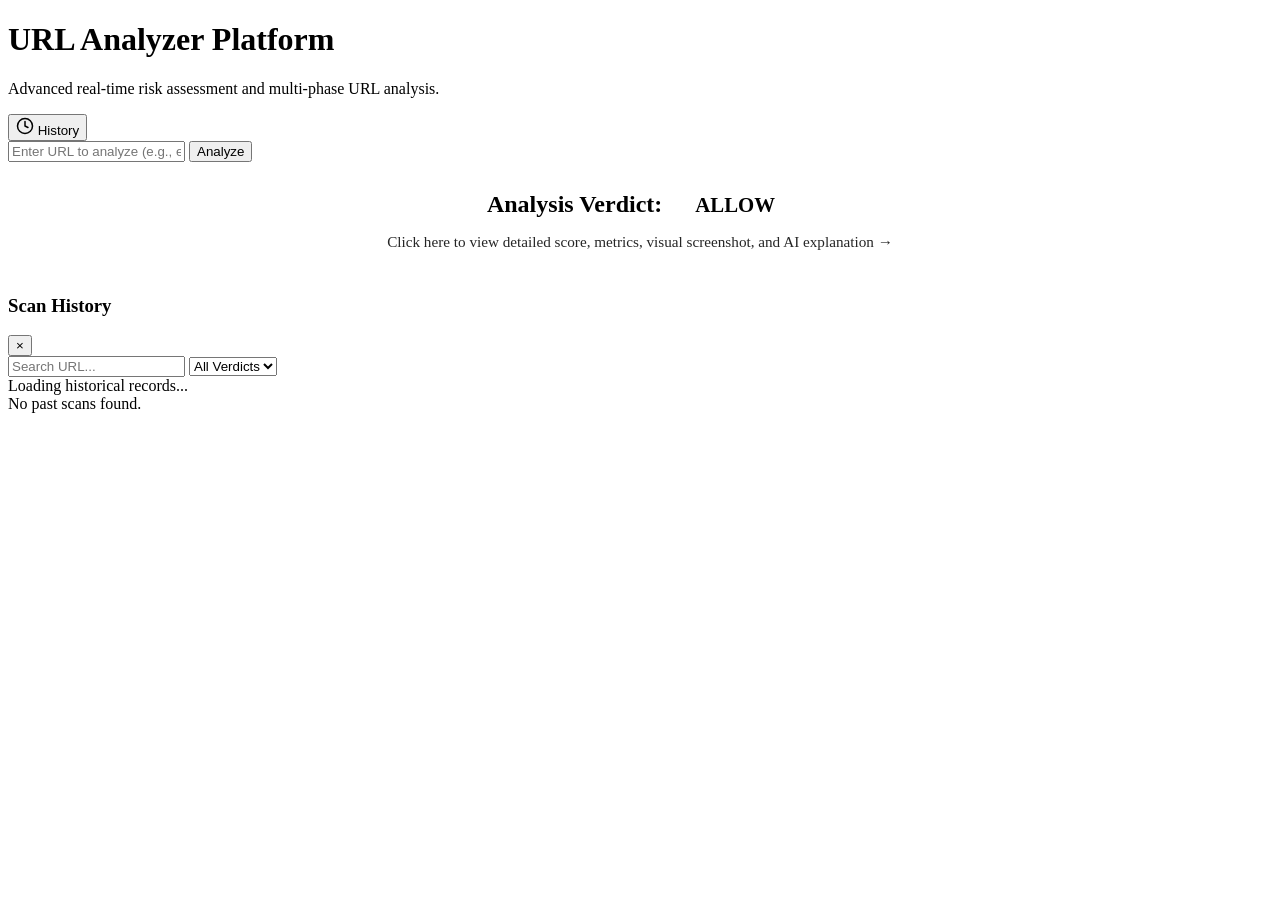
==== commit 88a9fc56: "Fix: Run early screenshot in background ThreadPoolExecutor loop on Windows, and update main UI resul" ====
--- a/src/static/index.html
+++ b/src/static/index.html
@@ -50,33 +50,21 @@
             </form>
 
             <section id="summary-section" class="summary-section hidden">
-                <div class="summary-card" id="summary-card" style="cursor: pointer;">
-                    <div class="summary-card-header">
-                        <h3>Analysis Verdict</h3>
-                        <span class="view-details-hint">Click card to view detailed multi-phase analysis &rarr;</span>
+                <div class="summary-card" id="summary-card" style="cursor: pointer; padding: 25px; text-align: center; border-radius: 12px; transition: all 0.2s;">
+                    <div class="verdict-banner-row" style="display: flex; justify-content: center; align-items: center; gap: 15px; font-size: 1.5rem; font-weight: 700;">
+                        <span>Analysis Verdict:</span>
+                        <span id="summary-verdict" class="status-pill" style="font-size: 1.3rem; padding: 6px 18px;">ALLOW</span>
                     </div>
-                    <div class="summary-grid">
-                        <div class="summary-score-box">
-                            <div class="summary-score-circle">
-                                <svg viewBox="0 0 36 36" class="circular-chart-small">
-                                    <path class="circle-bg" d="M18 2.0845 a 15.9155 15.9155 0 0 1 0 31.831 a 15.9155 15.9155 0 0 1 0 -31.831" />
-                                    <path class="circle" id="summary-score-path" stroke-dasharray="0, 100" d="M18 2.0845 a 15.9155 15.9155 0 0 1 0 31.831 a 15.9155 15.9155 0 0 1 0 -31.831" />
-                                    <text x="18" y="20.35" class="percentage" id="summary-score-value">0</text>
-                                </svg>
-                            </div>
-                            <span class="summary-label">Risk Score</span>
-                        </div>
-                        <div class="summary-metric-box">
-                            <span class="summary-value status-pill" id="summary-verdict">ALLOW</span>
-                            <span class="summary-label">Verdict Action</span>
-                        </div>
-                        <div class="summary-metric-box">
-                            <span class="summary-value" id="summary-confidence">0%</span>
-                            <span class="summary-label">Confidence</span>
-                        </div>
+                    <div class="click-details-hint" style="color: var(--text-muted); font-size: 0.95rem; margin-top: 10px; opacity: 0.85;">
+                        Click here to view detailed score, metrics, visual screenshot, and AI explanation &rarr;
                     </div>
-                    <div class="summary-insight-box">
-                        <h4>LLM Analysis Insight</h4>
+                    <!-- Hidden elements to keep script.js bindings happy without crashing -->
+                    <div style="display: none;">
+                        <svg>
+                            <path id="summary-score-path"></path>
+                        </svg>
+                        <span id="summary-score-value">0</span>
+                        <span id="summary-confidence">0%</span>
                         <p id="summary-insight-text">-</p>
                     </div>
                 </div>
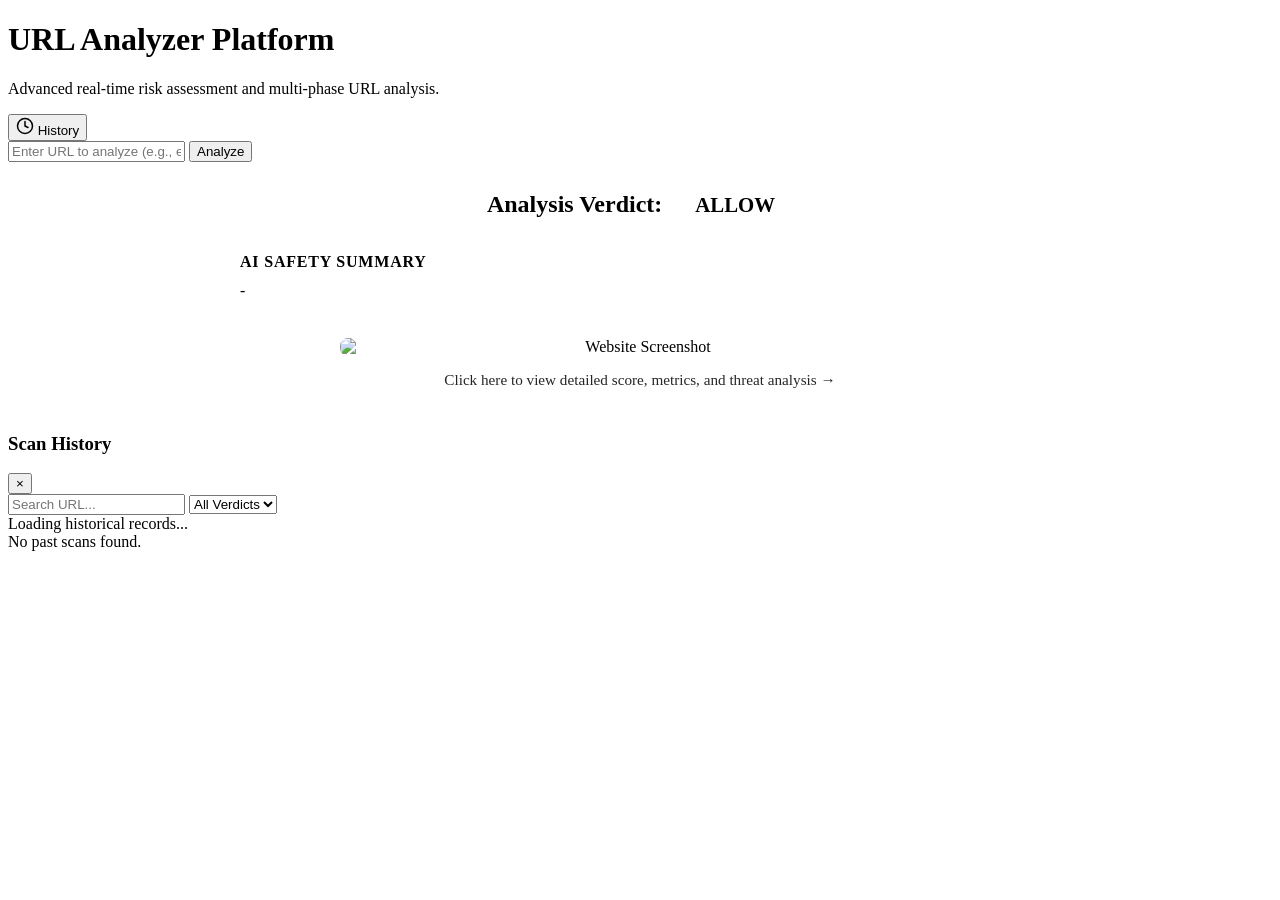
==== commit 7c9702e4: "Fix: Show AI Safety Summary and Screenshot container on homepage results card" ====
--- a/src/static/index.html
+++ b/src/static/index.html
@@ -55,9 +55,20 @@
                         <span>Analysis Verdict:</span>
                         <span id="summary-verdict" class="status-pill" style="font-size: 1.3rem; padding: 6px 18px;">ALLOW</span>
                     </div>
-                    <div class="click-details-hint" style="color: var(--text-muted); font-size: 0.95rem; margin-top: 10px; opacity: 0.85;">
-                        Click here to view detailed score, metrics, visual screenshot, and AI explanation &rarr;
+                    
+                    <div class="summary-insight-box" style="margin-top: 15px; padding: 15px; background: rgba(255,255,255,0.05); border-radius: 8px; text-align: left; max-width: 800px; margin-left: auto; margin-right: auto; border: 1px solid var(--border-color);">
+                        <h4 style="margin: 0 0 8px 0; font-size: 1rem; color: var(--text-muted); font-weight: 600; text-transform: uppercase; letter-spacing: 0.05em;">AI Safety Summary</h4>
+                        <p id="summary-insight-text" style="margin: 0; font-size: 1rem; line-height: 1.5; color: var(--text-color);">-</p>
                     </div>
+
+                    <div id="summary-screenshot-container" class="hidden" style="margin-top: 20px; border-radius: 8px; overflow: hidden; max-width: 600px; margin-left: auto; margin-right: auto; box-shadow: var(--shadow-md); border: 1px solid var(--border-color);">
+                        <img id="summary-screenshot-img" src="" alt="Website Screenshot" style="width: 100%; height: auto; display: block;">
+                    </div>
+
+                    <div class="click-details-hint" style="color: var(--text-muted); font-size: 0.95rem; margin-top: 15px; opacity: 0.85;">
+                        Click here to view detailed score, metrics, and threat analysis &rarr;
+                    </div>
+                    
                     <!-- Hidden elements to keep script.js bindings happy without crashing -->
                     <div style="display: none;">
                         <svg>
@@ -65,7 +76,6 @@
                         </svg>
                         <span id="summary-score-value">0</span>
                         <span id="summary-confidence">0%</span>
-                        <p id="summary-insight-text">-</p>
                     </div>
                 </div>
             </section>
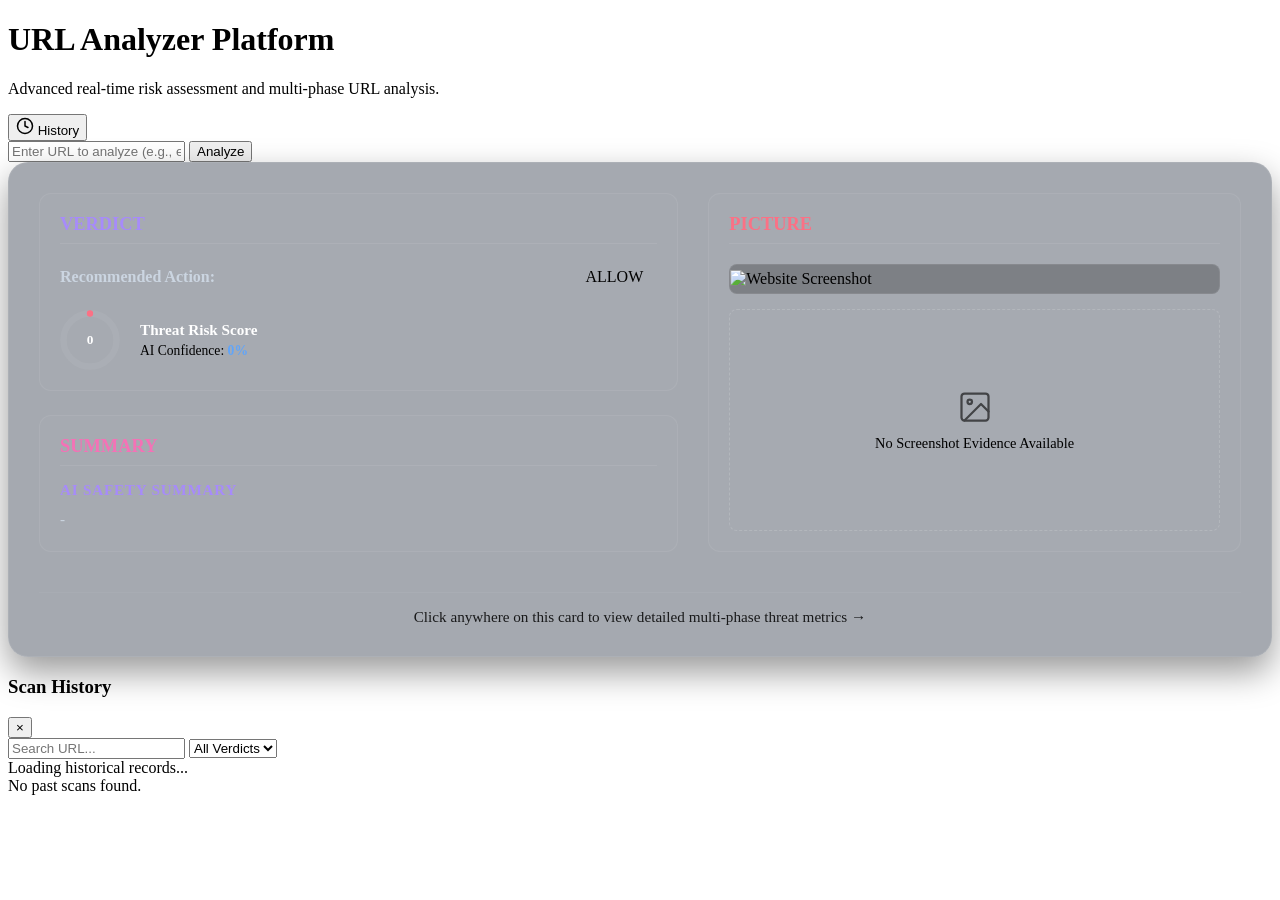
==== commit de03ff1b: "feat: implement details panel table, click-to-zoom screenshot modal, wait-for-render logic, and Dock" ====
--- a/src/static/index.html
+++ b/src/static/index.html
@@ -49,33 +49,91 @@
                 <div id="error-message" class="error-message hidden"></div>
             </form>
 
+            <style>
+                #summary-screenshot-container.hidden ~ #summary-screenshot-placeholder {
+                    display: flex !important;
+                }
+                #summary-screenshot-container:not(.hidden) ~ #summary-screenshot-placeholder {
+                    display: none !important;
+                }
+                .summary-card-hoverable {
+                    cursor: pointer;
+                    transition: all 0.3s cubic-bezier(0.4, 0, 0.2, 1);
+                }
+                .summary-card-hoverable:hover {
+                    transform: translateY(-4px);
+                    border-color: rgba(96, 165, 250, 0.3) !important;
+                    box-shadow: 0 20px 40px rgba(0, 0, 0, 0.6) !important;
+                }
+            </style>
+
             <section id="summary-section" class="summary-section hidden">
-                <div class="summary-card" id="summary-card" style="cursor: pointer; padding: 25px; text-align: center; border-radius: 12px; transition: all 0.2s;">
-                    <div class="verdict-banner-row" style="display: flex; justify-content: center; align-items: center; gap: 15px; font-size: 1.5rem; font-weight: 700;">
-                        <span>Analysis Verdict:</span>
-                        <span id="summary-verdict" class="status-pill" style="font-size: 1.3rem; padding: 6px 18px;">ALLOW</span>
-                    </div>
+                <div class="summary-card summary-card-hoverable" id="summary-card" style="display: grid; grid-template-columns: 1.2fr 1fr; gap: 30px; border: 1px solid rgba(255, 255, 255, 0.08); background: rgba(30, 41, 59, 0.4); backdrop-filter: blur(12px); border-radius: 20px; padding: 30px; box-shadow: 0 15px 35px rgba(0, 0, 0, 0.4); text-align: left;">
                     
-                    <div class="summary-insight-box" style="margin-top: 15px; padding: 15px; background: rgba(255,255,255,0.05); border-radius: 8px; text-align: left; max-width: 800px; margin-left: auto; margin-right: auto; border: 1px solid var(--border-color);">
-                        <h4 style="margin: 0 0 8px 0; font-size: 1rem; color: var(--text-muted); font-weight: 600; text-transform: uppercase; letter-spacing: 0.05em;">AI Safety Summary</h4>
-                        <p id="summary-insight-text" style="margin: 0; font-size: 1rem; line-height: 1.5; color: var(--text-color);">-</p>
+                    <!-- Left Column: Verdict & Summary -->
+                    <div class="summary-left-col" style="display: flex; flex-direction: column; gap: 24px;">
+                        
+                        <!-- VERDICT BOX -->
+                        <div class="verdict-box" style="background: rgba(255, 255, 255, 0.02); border: 1px solid rgba(255, 255, 255, 0.06); border-radius: 12px; padding: 20px; display: flex; flex-direction: column; gap: 15px;">
+                            <h3 style="font-size: 1.15rem; color: #a78bfa; margin-bottom: 5px; font-weight: 700; border-bottom: 1px solid rgba(255,255,255,0.08); padding-bottom: 8px; margin-top: 0;">VERDICT</h3>
+                            
+                            <div class="verdict-banner-row" style="display: flex; justify-content: space-between; align-items: center; gap: 15px;">
+                                <span style="font-size: 1rem; font-weight: 600; color: #cbd5e1;">Recommended Action:</span>
+                                <span id="summary-verdict" class="status-pill" style="font-size: 1rem; padding: 4px 14px;">ALLOW</span>
+                            </div>
+
+                            <div class="score-row" style="display: flex; align-items: center; gap: 20px; margin-top: 5px;">
+                                <div class="score-circle" style="width: 60px; height: 60px; flex-shrink: 0;">
+                                    <svg viewBox="0 0 36 36" class="circular-chart" style="width: 100%; height: 100%;">
+                                        <path class="circle-bg" style="fill: none; stroke: rgba(255,255,255,0.05); stroke-width: 3.8;"
+                                            d="M18 2.0845 a 15.9155 15.9155 0 0 1 0 31.831 a 15.9155 15.9155 0 0 1 0 -31.831" />
+                                        <path class="circle" id="summary-score-path" stroke-dasharray="0, 100" style="fill: none; stroke: #fb7185; stroke-width: 3.8; stroke-linecap: round; transition: stroke-dasharray 0.6s ease;"
+                                            d="M18 2.0845 a 15.9155 15.9155 0 0 1 0 31.831 a 15.9155 15.9155 0 0 1 0 -31.831" />
+                                        <text x="18" y="20.35" class="percentage" id="summary-score-value" style="fill: white; font-family: var(--font-mono); font-size: 8px; text-anchor: middle; font-weight: 700;">0</text>
+                                    </svg>
+                                </div>
+                                <div class="score-meta" style="display: flex; flex-direction: column; gap: 4px;">
+                                    <span style="font-size: 0.95rem; font-weight: 600; color: white;">Threat Risk Score</span>
+                                    <span style="font-size: 0.85rem; color: var(--text-muted);">AI Confidence: <span id="summary-confidence" style="color: #60a5fa; font-weight: 600;">0%</span></span>
+                                </div>
+                            </div>
+                        </div>
+
+                        <!-- SUMMARY BOX -->
+                        <div class="summary-box" style="background: rgba(255, 255, 255, 0.02); border: 1px solid rgba(255, 255, 255, 0.06); border-radius: 12px; padding: 20px; display: flex; flex-direction: column; gap: 10px;">
+                            <h3 style="font-size: 1.15rem; color: #f472b6; margin-bottom: 5px; font-weight: 700; border-bottom: 1px solid rgba(255,255,255,0.08); padding-bottom: 8px; margin-top: 0;">SUMMARY</h3>
+                            
+                            <div class="summary-insight-box">
+                                <h4 style="margin: 0 0 8px 0; font-size: 0.95rem; color: #a78bfa; font-weight: 600; text-transform: uppercase; letter-spacing: 0.05em;">AI Safety Summary</h4>
+                                <p id="summary-insight-text" style="margin: 0; font-size: 0.95rem; line-height: 1.6; color: #cbd5e1;">-</p>
+                            </div>
+                        </div>
                     </div>
 
-                    <div id="summary-screenshot-container" class="hidden" style="margin-top: 20px; border-radius: 8px; overflow: hidden; max-width: 600px; margin-left: auto; margin-right: auto; box-shadow: var(--shadow-md); border: 1px solid var(--border-color);">
-                        <img id="summary-screenshot-img" src="" alt="Website Screenshot" style="width: 100%; height: auto; display: block;">
+                    <!-- Right Column: Visual Evidence Spanning Full Height -->
+                    <div class="summary-right-col" style="display: flex; flex-direction: column;">
+                        
+                        <div class="picture-box" style="background: rgba(255, 255, 255, 0.02); border: 1px solid rgba(255, 255, 255, 0.06); border-radius: 12px; padding: 20px; display: flex; flex-direction: column; height: 100%; box-sizing: border-box;">
+                            <h3 style="font-size: 1.15rem; color: #fb7185; margin-bottom: 5px; font-weight: 700; border-bottom: 1px solid rgba(255,255,255,0.08); padding-bottom: 8px; margin-top: 0;">PICTURE</h3>
+                            
+                            <div id="summary-screenshot-container" class="hidden" style="margin-top: 15px; border-radius: 8px; overflow: hidden; flex-grow: 1; display: flex; align-items: center; justify-content: center; border: 1px solid rgba(255,255,255,0.08); background: rgba(0,0,0,0.25);">
+                                <img id="summary-screenshot-img" src="" alt="Website Screenshot" style="width: 100%; height: auto; max-height: 100%; object-fit: contain; display: block;">
+                            </div>
+                            
+                            <div id="summary-screenshot-placeholder" style="margin-top: 15px; border-radius: 8px; flex-grow: 1; min-height: 180px; display: flex; flex-direction: column; align-items: center; justify-content: center; border: 1px dashed rgba(255,255,255,0.15); color: var(--text-muted); font-size: 0.9rem; text-align: center; padding: 20px;">
+                                <svg viewBox="0 0 24 24" width="36" height="36" stroke="currentColor" stroke-width="1.5" fill="none" stroke-linecap="round" stroke-linejoin="round" style="margin-bottom: 10px; opacity: 0.6;">
+                                    <rect x="3" y="3" width="18" height="18" rx="2" ry="2"></rect>
+                                    <circle cx="8.5" cy="8.5" r="1.5"></circle>
+                                    <polyline points="21 15 16 10 5 21"></polyline>
+                                </svg>
+                                <span>No Screenshot Evidence Available</span>
+                            </div>
+                        </div>
                     </div>
 
-                    <div class="click-details-hint" style="color: var(--text-muted); font-size: 0.95rem; margin-top: 15px; opacity: 0.85;">
-                        Click here to view detailed score, metrics, and threat analysis &rarr;
-                    </div>
-                    
-                    <!-- Hidden elements to keep script.js bindings happy without crashing -->
-                    <div style="display: none;">
-                        <svg>
-                            <path id="summary-score-path"></path>
-                        </svg>
-                        <span id="summary-score-value">0</span>
-                        <span id="summary-confidence">0%</span>
+                    <!-- Details hint spanning both columns at bottom -->
+                    <div class="click-details-hint" style="grid-column: span 2; text-align: center; color: var(--text-muted); font-size: 0.95rem; margin-top: 10px; opacity: 0.85; border-top: 1px solid rgba(255,255,255,0.05); padding-top: 15px;">
+                        Click anywhere on this card to view detailed multi-phase threat metrics &rarr;
                     </div>
                 </div>
             </section>
